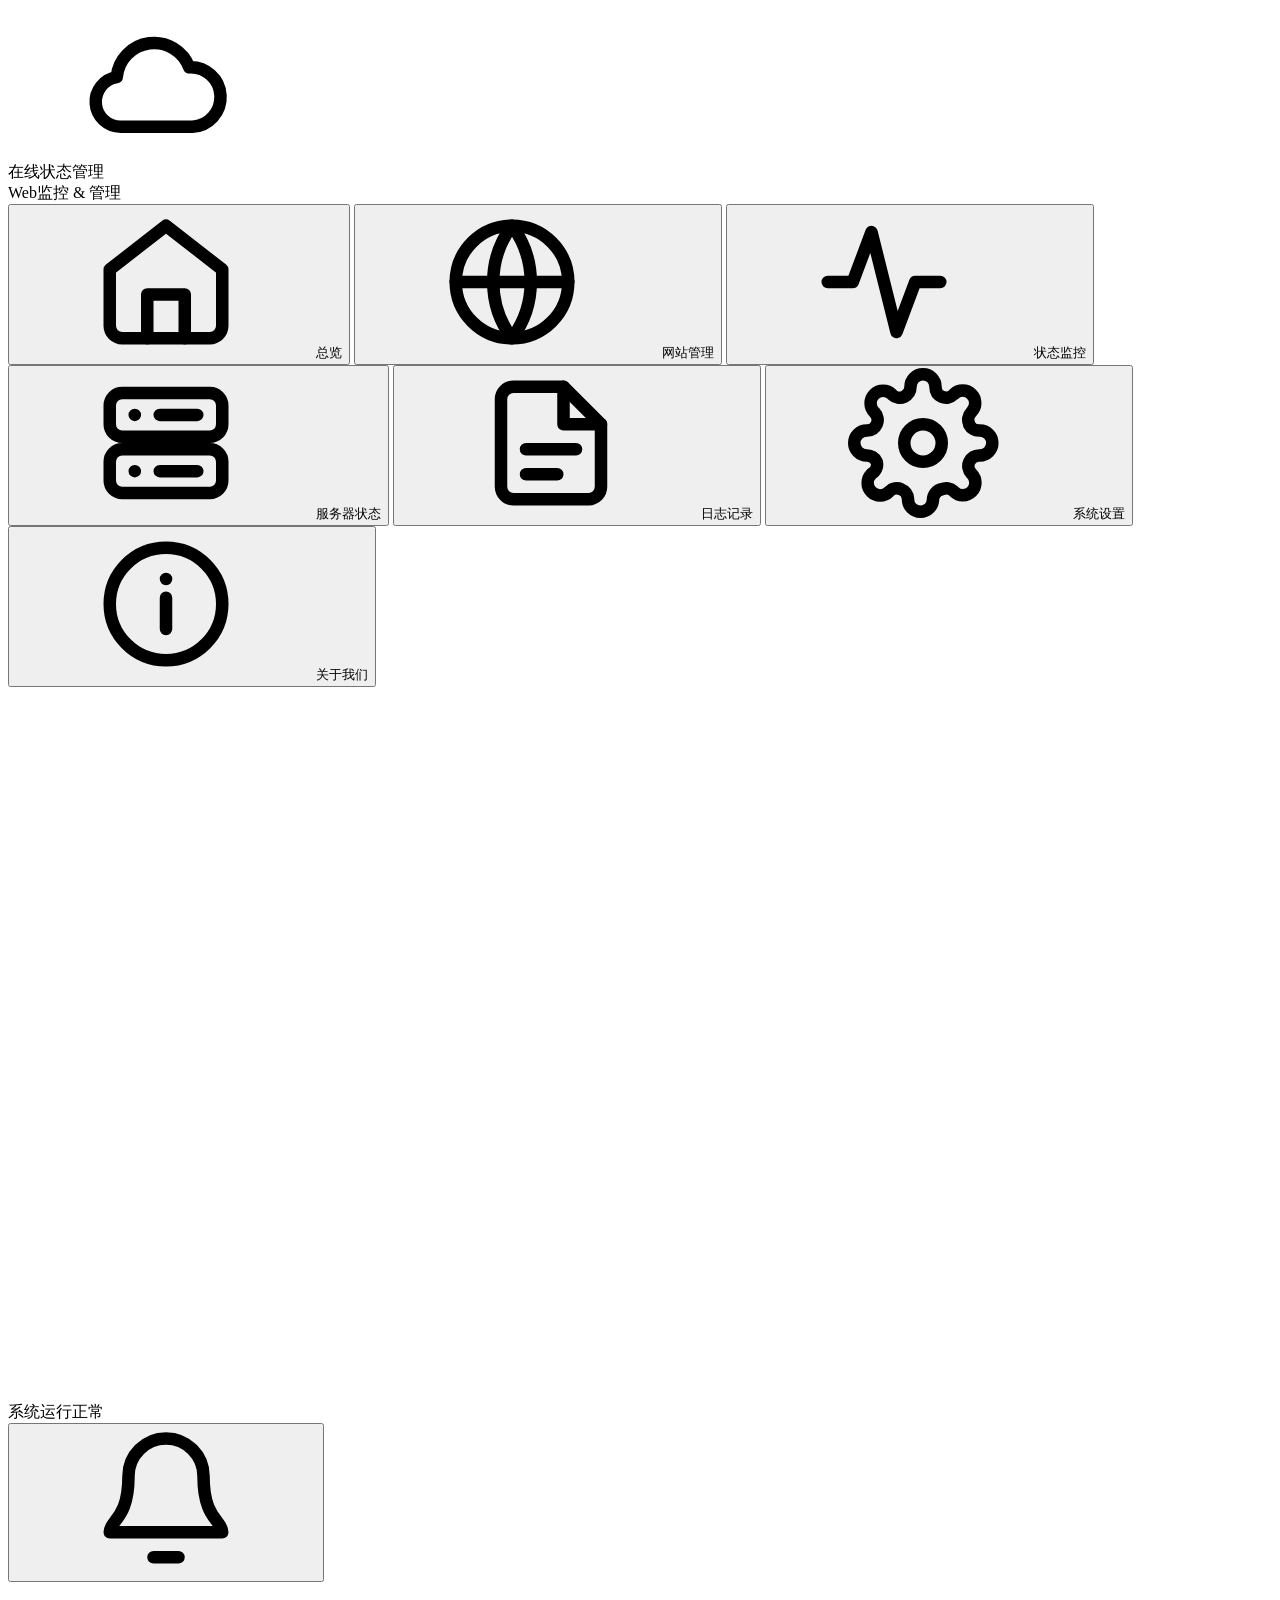
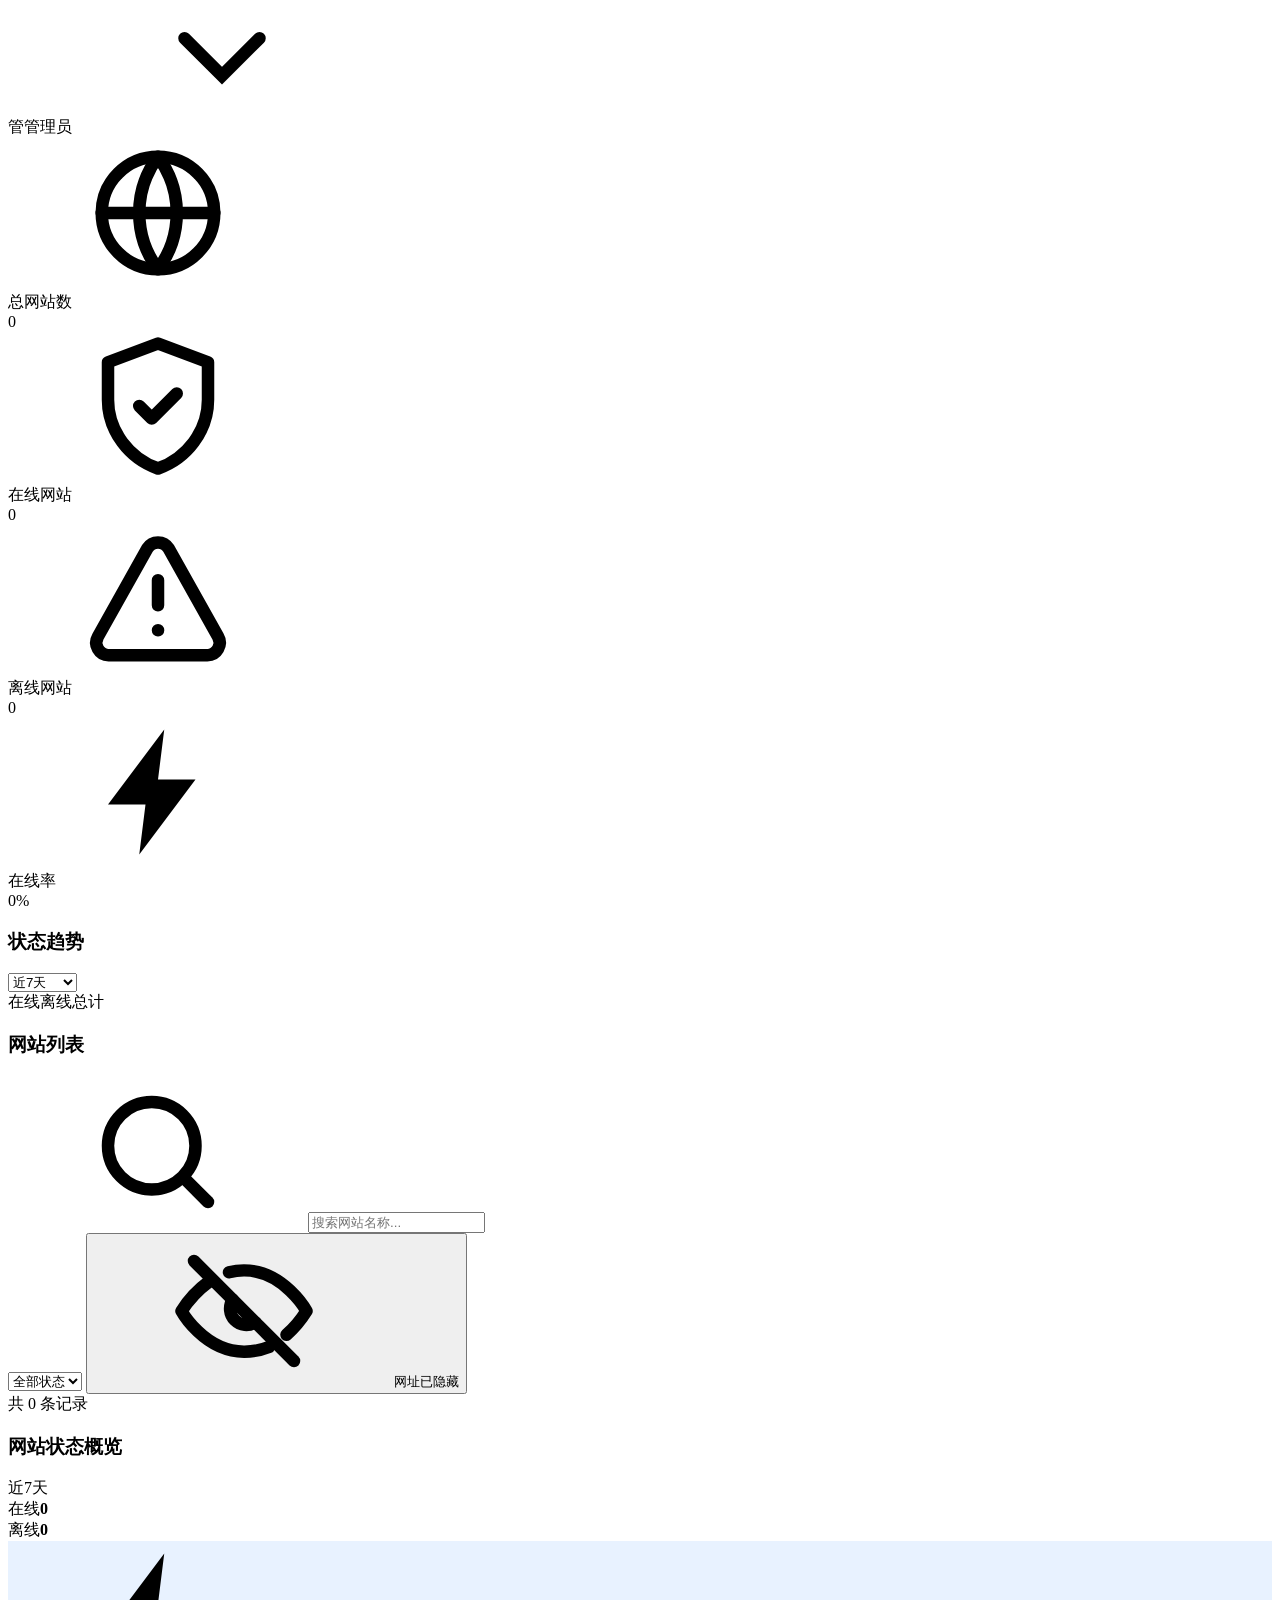
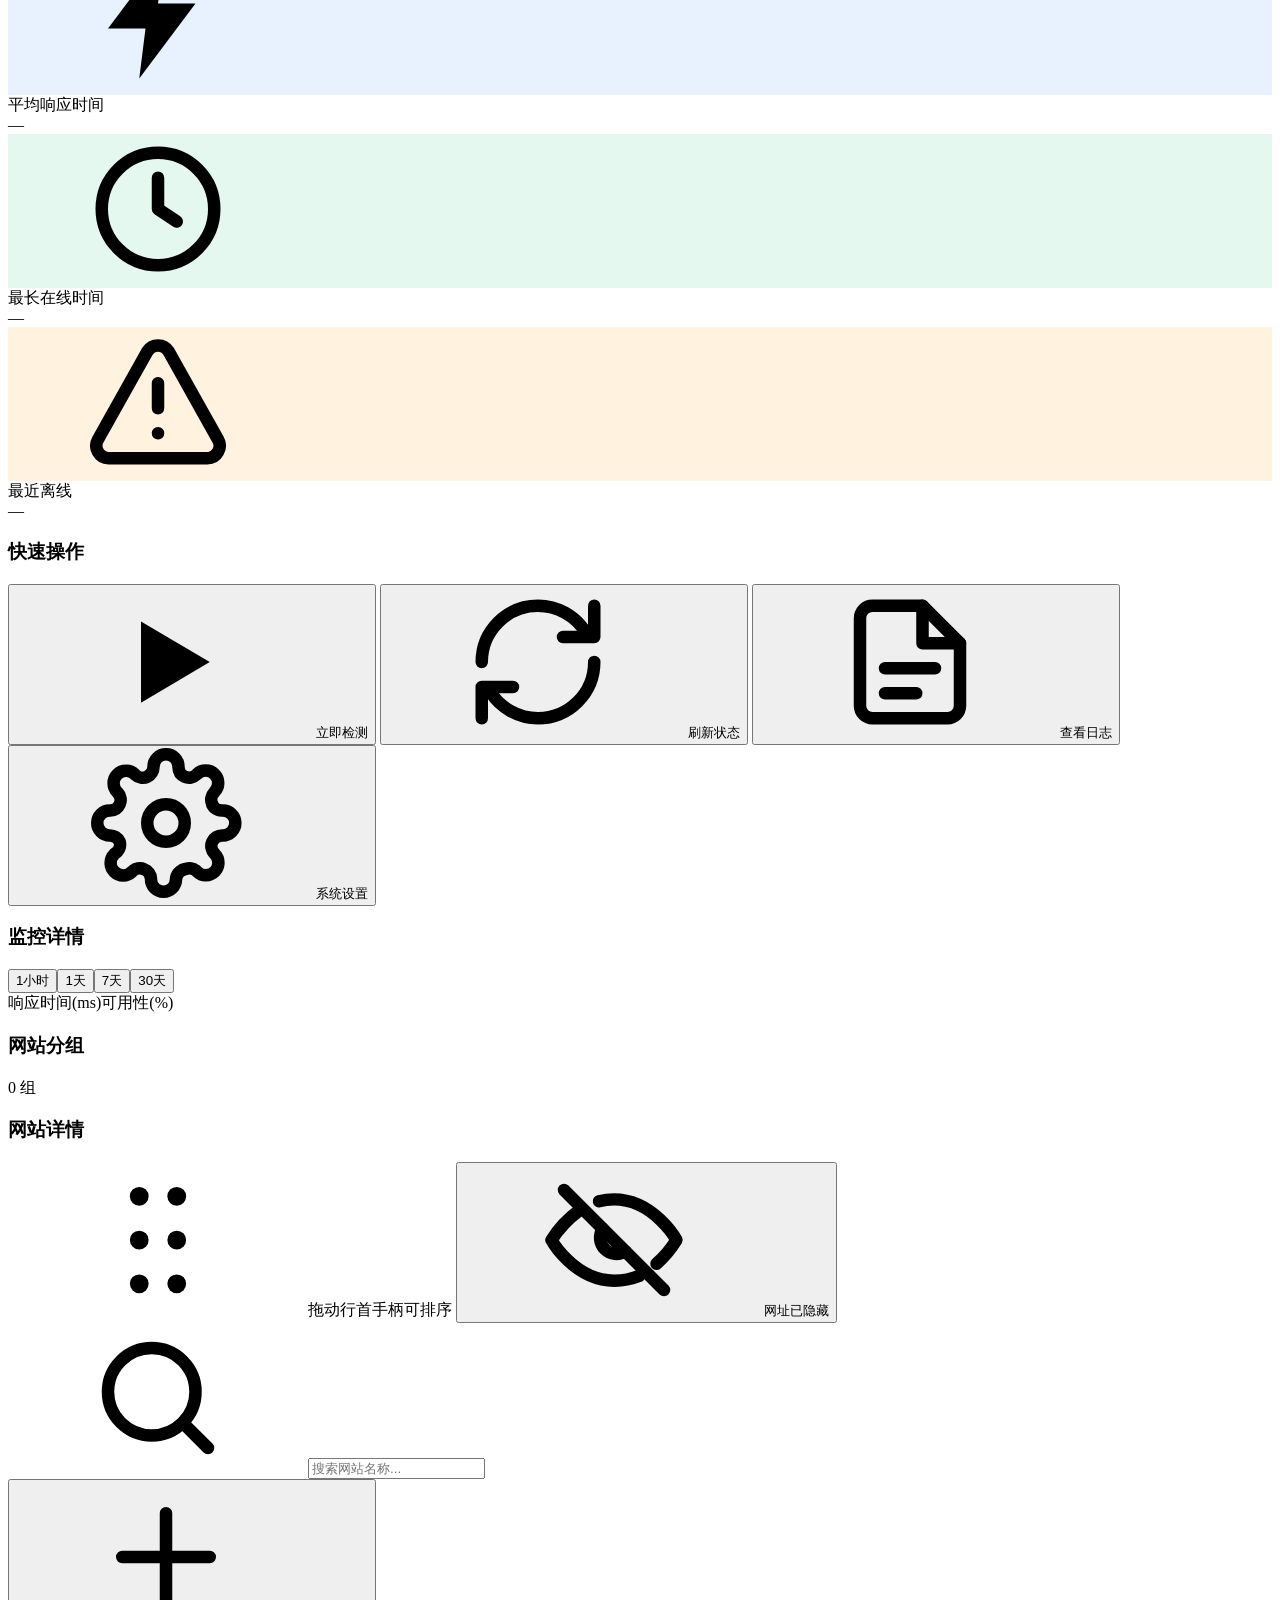
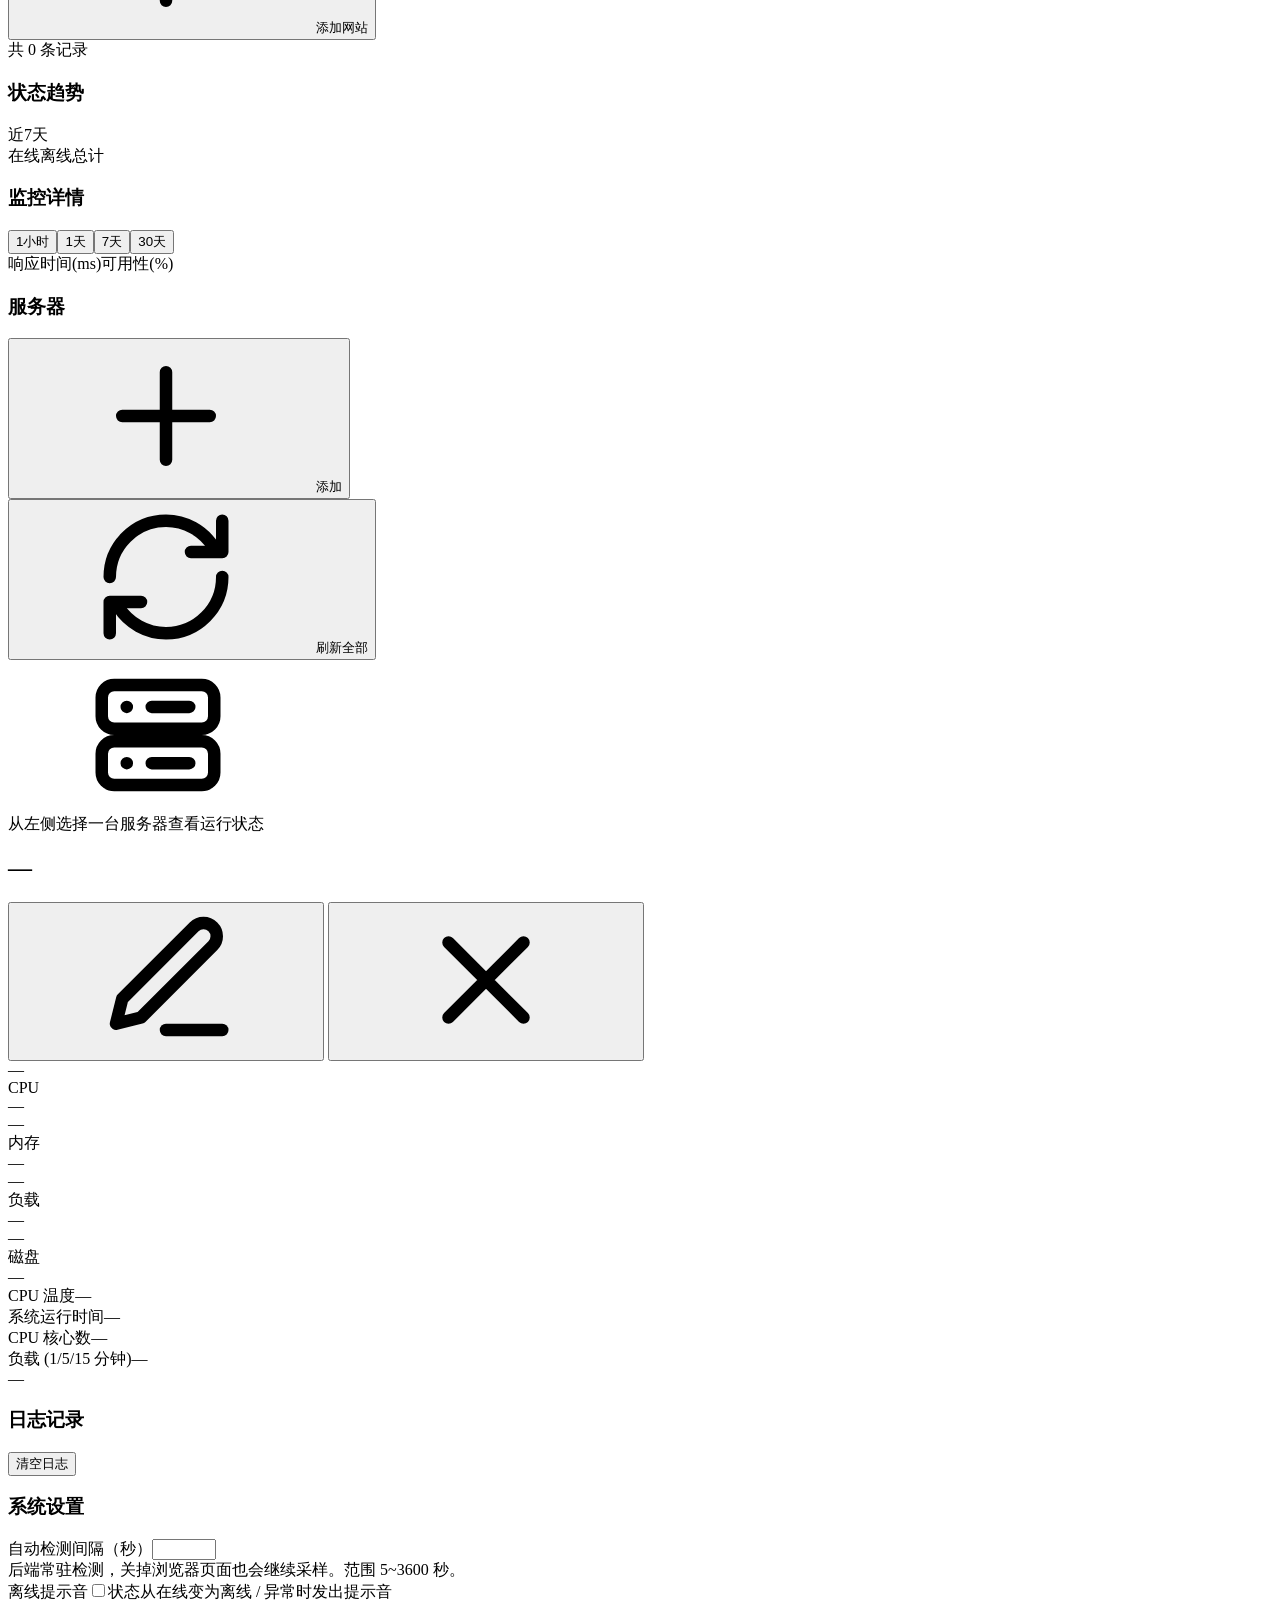
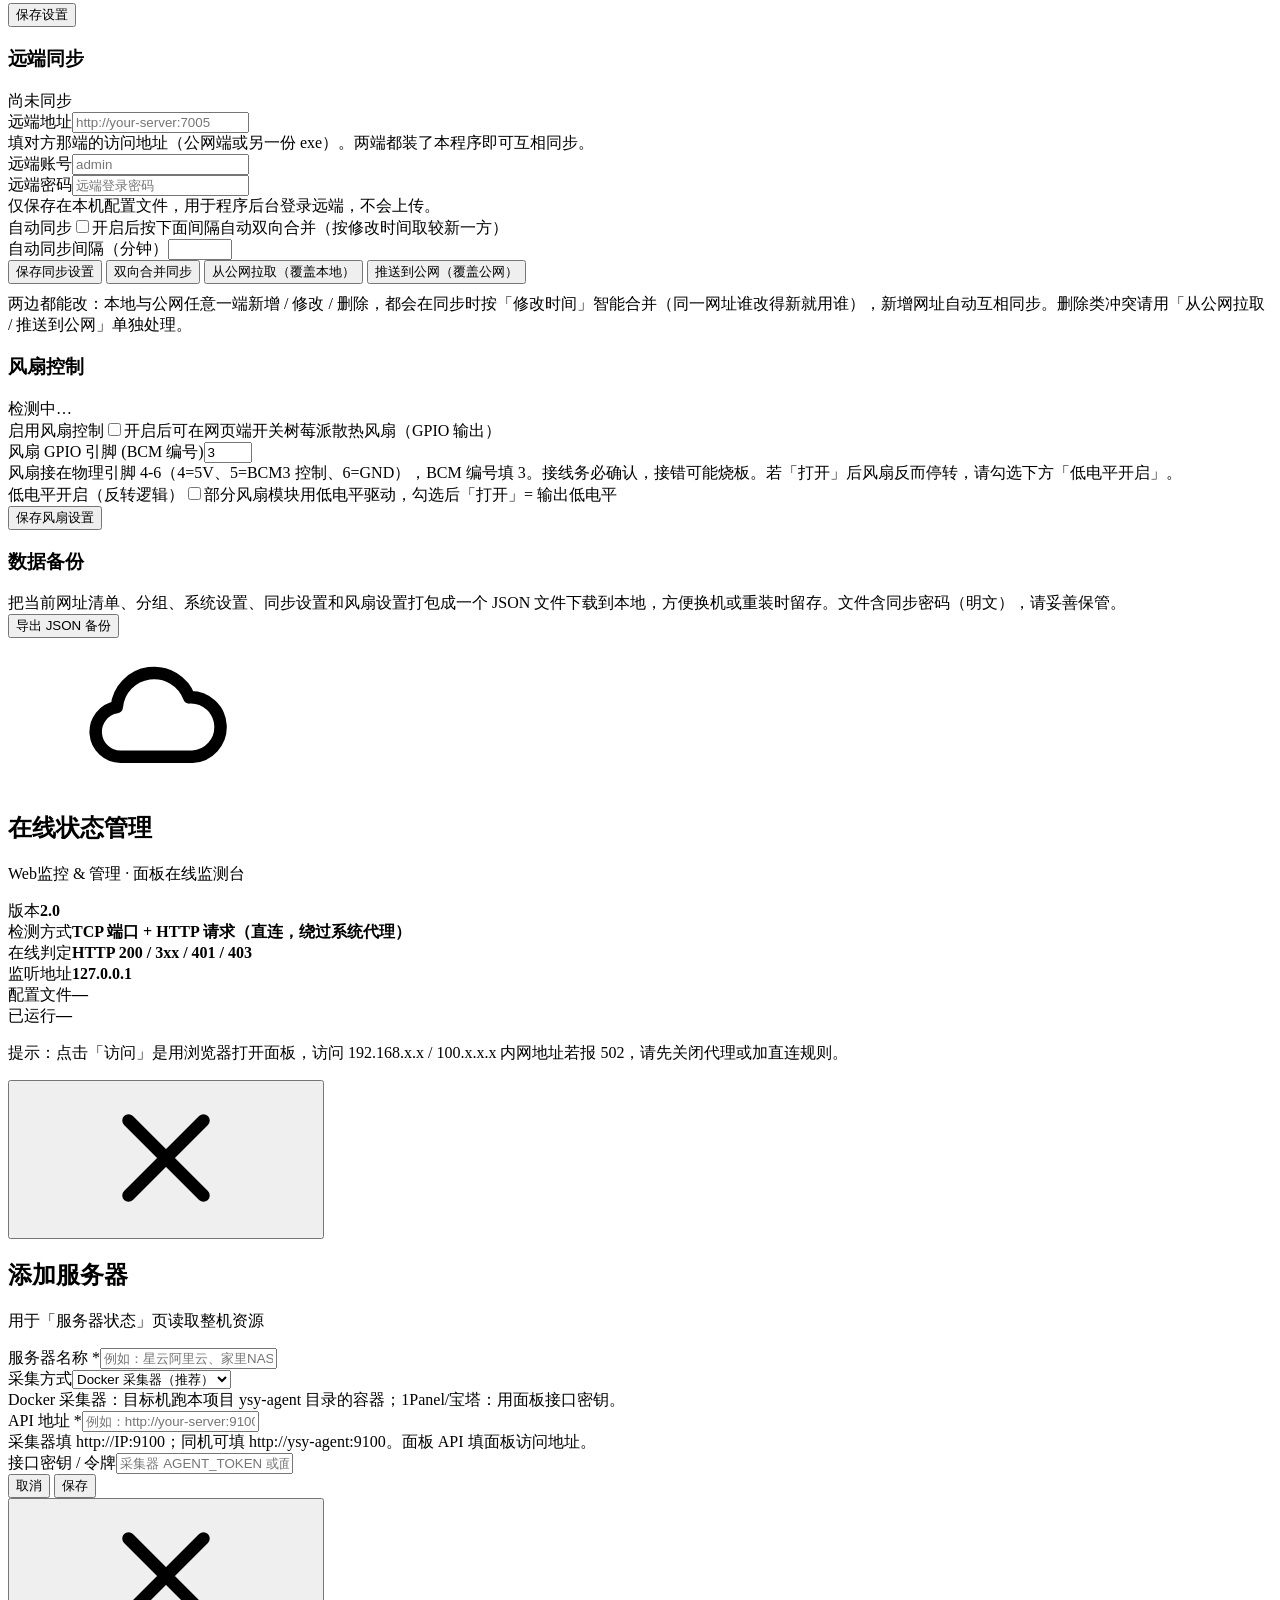
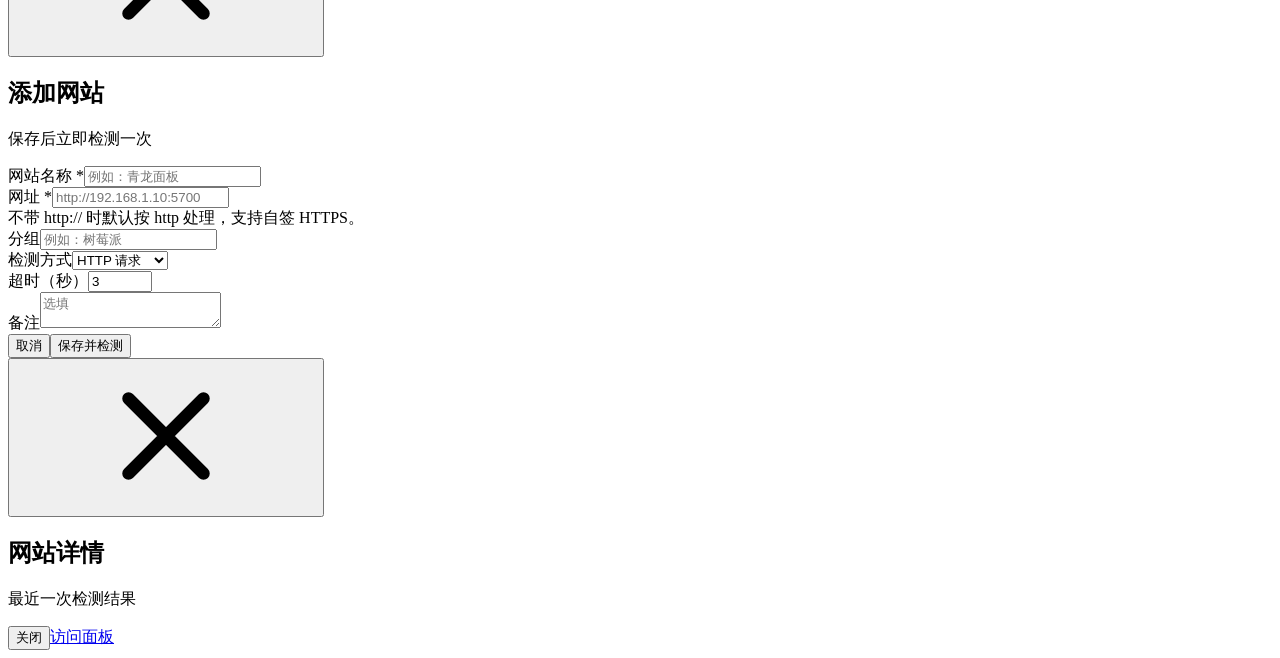
==== web/index.html @ 8b2bd441 "Initial release: Panel Monitor v2.0" ====
<!DOCTYPE html>
<html lang="zh-CN">
<head>
<meta charset="UTF-8">
<meta name="viewport" content="width=device-width, initial-scale=1.0">
<title>在线状态管理 · Web监控 &amp; 管理</title>
<link rel="stylesheet" href="/style.css">
</head>
<body>

<svg style="display:none" xmlns="http://www.w3.org/2000/svg">
  <symbol id="i-cloud" viewBox="0 0 24 24" fill="none" stroke="currentColor" stroke-width="2" stroke-linecap="round" stroke-linejoin="round"><path d="M17.5 19H6a4 4 0 0 1-.6-7.95A6 6 0 0 1 17 9.5a4.5 4.5 0 0 1 .5 9.5Z"/></symbol>
  <symbol id="i-home" viewBox="0 0 24 24" fill="none" stroke="currentColor" stroke-width="2" stroke-linecap="round" stroke-linejoin="round"><path d="m3 10 9-7 9 7v9a2 2 0 0 1-2 2H5a2 2 0 0 1-2-2Z"/><path d="M9 21v-7h6v7"/></symbol>
  <symbol id="i-globe" viewBox="0 0 24 24" fill="none" stroke="currentColor" stroke-width="2" stroke-linecap="round" stroke-linejoin="round"><circle cx="12" cy="12" r="9"/><path d="M3 12h18M12 3a15 15 0 0 1 0 18M12 3a15 15 0 0 0 0 18"/></symbol>
  <symbol id="i-activity" viewBox="0 0 24 24" fill="none" stroke="currentColor" stroke-width="2" stroke-linecap="round" stroke-linejoin="round"><path d="M3 12h4l3-8 4 16 3-8h4"/></symbol>
  <symbol id="i-file" viewBox="0 0 24 24" fill="none" stroke="currentColor" stroke-width="2" stroke-linecap="round" stroke-linejoin="round"><path d="M14 3H6a2 2 0 0 0-2 2v14a2 2 0 0 0 2 2h12a2 2 0 0 0 2-2V9Z"/><path d="M14 3v6h6M8 13h8M8 17h5"/></symbol>
  <symbol id="i-settings" viewBox="0 0 24 24" fill="none" stroke="currentColor" stroke-width="2" stroke-linecap="round" stroke-linejoin="round"><circle cx="12" cy="12" r="3"/><path d="M19.4 15a1.7 1.7 0 0 0 .34 1.88l.06.06a2 2 0 1 1-2.83 2.83l-.06-.06A1.7 1.7 0 0 0 15 19.4a1.7 1.7 0 0 0-1 .6 1.7 1.7 0 0 0-.4 1.1V21a2 2 0 1 1-4 0v-.09A1.7 1.7 0 0 0 8.5 19.4a1.7 1.7 0 0 0-1.88.34l-.06.06a2 2 0 1 1-2.83-2.83l.06-.06A1.7 1.7 0 0 0 4.6 15a1.7 1.7 0 0 0-1.6-1H3a2 2 0 1 1 0-4h.09A1.7 1.7 0 0 0 4.6 9a1.7 1.7 0 0 0-.34-1.88l-.06-.06a2 2 0 1 1 2.83-2.83l.06.06A1.7 1.7 0 0 0 9 4.6a1.7 1.7 0 0 0 1-1.6V3a2 2 0 1 1 4 0v.09A1.7 1.7 0 0 0 15 4.6a1.7 1.7 0 0 0 1.88-.34l.06-.06a2 2 0 1 1 2.83 2.83l-.06.06A1.7 1.7 0 0 0 19.4 9v.09A1.7 1.7 0 0 0 21 10h.09a2 2 0 1 1 0 4H21a1.7 1.7 0 0 0-1.6 1Z"/></symbol>
  <symbol id="i-info" viewBox="0 0 24 24" fill="none" stroke="currentColor" stroke-width="2" stroke-linecap="round" stroke-linejoin="round"><circle cx="12" cy="12" r="9"/><path d="M12 11v5M12 8h.01"/></symbol>
  <symbol id="i-bell" viewBox="0 0 24 24" fill="none" stroke="currentColor" stroke-width="2" stroke-linecap="round" stroke-linejoin="round"><path d="M18 8a6 6 0 0 0-12 0c0 7-3 7-3 9h18c0-2-3-2-3-9M10 21h4"/></symbol>
  <symbol id="i-search" viewBox="0 0 24 24" fill="none" stroke="currentColor" stroke-width="2" stroke-linecap="round"><circle cx="11" cy="11" r="7"/><path d="m20 20-3.5-3.5"/></symbol>
  <symbol id="i-plus" viewBox="0 0 24 24" fill="none" stroke="currentColor" stroke-width="2" stroke-linecap="round"><path d="M12 5v14M5 12h14"/></symbol>
  <symbol id="i-refresh" viewBox="0 0 24 24" fill="none" stroke="currentColor" stroke-width="2" stroke-linecap="round" stroke-linejoin="round"><path d="M21 12a9 9 0 0 1-9 9 9 9 0 0 1-7.6-4.2"/><path d="M3 12a9 9 0 0 1 9-9 9 9 0 0 1 7.6 4.2"/><path d="M21 3v5h-5M3 21v-5h5"/></symbol>
  <symbol id="i-play" viewBox="0 0 24 24" fill="currentColor"><path d="M8 5.5v13l11-6.5Z"/></symbol>
  <symbol id="i-bolt" viewBox="0 0 24 24" fill="currentColor"><path d="M13 2 4 14h6l-1 8 9-12h-6Z"/></symbol>
  <symbol id="i-clock" viewBox="0 0 24 24" fill="none" stroke="currentColor" stroke-width="2" stroke-linecap="round" stroke-linejoin="round"><circle cx="12" cy="12" r="9"/><path d="M12 7v5l3 2"/></symbol>
  <symbol id="i-alert" viewBox="0 0 24 24" fill="none" stroke="currentColor" stroke-width="2" stroke-linecap="round" stroke-linejoin="round"><path d="M10.3 3.9 2.4 18a2 2 0 0 0 1.7 3h15.8a2 2 0 0 0 1.7-3L13.7 3.9a2 2 0 0 0-3.4 0Z"/><path d="M12 9v4M12 17h.01"/></symbol>
  <symbol id="i-shield" viewBox="0 0 24 24" fill="none" stroke="currentColor" stroke-width="2" stroke-linecap="round" stroke-linejoin="round"><path d="M12 2 4 5v6c0 5 3.4 9.4 8 11 4.6-1.6 8-6 8-11V5Z"/><path d="m9 12 2 2 4-4"/></symbol>
  <symbol id="i-chart" viewBox="0 0 24 24" fill="none" stroke="currentColor" stroke-width="2" stroke-linecap="round" stroke-linejoin="round"><path d="M4 20V10M10 20V4M16 20v-7M22 20H2"/></symbol>
  <symbol id="i-list" viewBox="0 0 24 24" fill="none" stroke="currentColor" stroke-width="2" stroke-linecap="round"><path d="M8 6h13M8 12h13M8 18h13M3 6h.01M3 12h.01M3 18h.01"/></symbol>
  <symbol id="i-external" viewBox="0 0 24 24" fill="none" stroke="currentColor" stroke-width="2" stroke-linecap="round" stroke-linejoin="round"><path d="M14 4h6v6M20 4l-9 9"/><path d="M19 14v5a1 1 0 0 1-1 1H5a1 1 0 0 1-1-1V6a1 1 0 0 1 1-1h5"/></symbol>
  <symbol id="i-edit" viewBox="0 0 24 24" fill="none" stroke="currentColor" stroke-width="2" stroke-linecap="round" stroke-linejoin="round"><path d="M12 20h9"/><path d="M16.5 3.5a2.1 2.1 0 0 1 3 3L8 18l-4 1 1-4Z"/></symbol>
  <symbol id="i-trash" viewBox="0 0 24 24" fill="none" stroke="currentColor" stroke-width="2" stroke-linecap="round" stroke-linejoin="round"><path d="M3 6h18M8 6V4h8v2M19 6l-1 14H6L5 6"/><path d="M10 11v5M14 11v5"/></symbol>
  <symbol id="i-dots" viewBox="0 0 24 24" fill="currentColor"><circle cx="5" cy="12" r="1.6"/><circle cx="12" cy="12" r="1.6"/><circle cx="19" cy="12" r="1.6"/></symbol>
  <symbol id="i-chev" viewBox="0 0 24 24" fill="none" stroke="currentColor" stroke-width="2" stroke-linecap="round"><path d="m6 9 6 6 6-6"/></symbol>
  <symbol id="i-grip" viewBox="0 0 24 24" fill="currentColor"><circle cx="9" cy="5" r="1.5"/><circle cx="15" cy="5" r="1.5"/><circle cx="9" cy="12" r="1.5"/><circle cx="15" cy="12" r="1.5"/><circle cx="9" cy="19" r="1.5"/><circle cx="15" cy="19" r="1.5"/></symbol>
  <symbol id="i-eye" viewBox="0 0 24 24" fill="none" stroke="currentColor" stroke-width="2" stroke-linecap="round" stroke-linejoin="round"><path d="M2 12s3.6-6.5 10-6.5S22 12 22 12s-3.6 6.5-10 6.5S2 12 2 12Z"/><circle cx="12" cy="12" r="2.6"/></symbol>
  <symbol id="i-eye-off" viewBox="0 0 24 24" fill="none" stroke="currentColor" stroke-width="2" stroke-linecap="round" stroke-linejoin="round"><path d="M4 4l16 16"/><path d="M9.6 5.8A10.7 10.7 0 0 1 12 5.5c6.4 0 10 6.5 10 6.5a17 17 0 0 1-3.2 3.8M6.4 7.3A17.4 17.4 0 0 0 2 12s3.6 6.5 10 6.5a10.6 10.6 0 0 0 4-.75"/><path d="M10.2 10.2a2.6 2.6 0 0 0 3.6 3.6"/></symbol>
  <symbol id="i-x" viewBox="0 0 24 24" fill="none" stroke="currentColor" stroke-width="2" stroke-linecap="round"><path d="M18 6 6 18M6 6l12 12"/></symbol>
  <symbol id="i-folder" viewBox="0 0 24 24" fill="none" stroke="currentColor" stroke-width="2" stroke-linecap="round" stroke-linejoin="round"><path d="M3 7a2 2 0 0 1 2-2h4l2 2h8a2 2 0 0 1 2 2v9a2 2 0 0 1-2 2H5a2 2 0 0 1-2-2Z"/></symbol>
  <symbol id="i-fan" viewBox="0 0 24 24" fill="none" stroke="currentColor" stroke-width="2" stroke-linecap="round" stroke-linejoin="round"><circle cx="12" cy="12" r="2"/><path d="M12 10c0-4 3-6 6-7-2 3-3 5-6 6Z"/><path d="M14 12c4 0 6 3 7 6-3-2-5-3-6-6Z"/><path d="M12 14c0 4-3 6-6 7 2-3 3-5 6-6Z"/><path d="M10 12c-4 0-6-3-7-6 3 2 5 3 6 6Z"/></symbol>
  <symbol id="i-server" viewBox="0 0 24 24" fill="none" stroke="currentColor" stroke-width="2" stroke-linecap="round" stroke-linejoin="round"><rect x="3" y="4" width="18" height="7" rx="2"/><rect x="3" y="13" width="18" height="7" rx="2"/><path d="M7 7.5h.01M7 16.5h.01M11 7.5h6M11 16.5h6"/></symbol>
</svg>

<div class="shell">
  <!-- ================= 侧边栏 ================= -->
  <aside class="sidebar">
    <div class="sb-brand">
      <div class="sb-logo"><svg><use href="#i-cloud"/></svg></div>
      <div class="sb-name">在线状态管理</div>
      <div class="sb-sub">Web监控 &amp; 管理</div>
    </div>
    <nav class="sb-nav" id="nav">
      <button class="nav-item active" data-view="overview"><svg><use href="#i-home"/></svg><span>总览</span></button>
      <button class="nav-item" data-view="sites"><svg><use href="#i-globe"/></svg><span>网站管理</span></button>
      <button class="nav-item" data-view="monitor"><svg><use href="#i-activity"/></svg><span>状态监控</span></button>
      <button class="nav-item" data-view="system"><svg><use href="#i-server"/></svg><span>服务器状态</span></button>
      <button class="nav-item" data-view="logs"><svg><use href="#i-file"/></svg><span>日志记录</span></button>
      <button class="nav-item" data-view="settings"><svg><use href="#i-settings"/></svg><span>系统设置</span></button>
      <button class="nav-item" data-view="about"><svg><use href="#i-info"/></svg><span>关于我们</span></button>
    </nav>
    <div class="sb-wave">
      <svg viewBox="0 0 160 90" preserveAspectRatio="none"><path d="M0 55c28-18 48 12 78 2s48-30 82-14v47H0Z" fill="rgba(255,255,255,.07)"/><path d="M0 68c30-16 52 8 80 0s50-22 80-8v30H0Z" fill="rgba(255,255,255,.09)"/></svg>
    </div>
  </aside>

  <!-- ================= 主区域 ================= -->
  <div class="main">
    <header class="topbar">
      <div class="sys-status"><i></i><span id="sys-text">系统运行正常</span></div>
      <div class="top-right">
        <button class="bell" id="btn-bell" title="查看告警日志"><svg><use href="#i-bell"/></svg><span class="bell-badge" id="bell-badge" style="display:none">0</span></button>
        <div class="admin"><span class="avatar">管</span><span>管理员</span><svg class="chev"><use href="#i-chev"/></svg></div>
        <button class="logout-btn" id="btn-logout" style="display:none">退出</button>
      </div>
    </header>

    <div class="content">

      <!-- ---------- 总览 ---------- -->
      <section class="view" id="view-overview">
        <div class="dash">
          <div class="col-left">
            <div class="stat-cards">
              <div class="stat-card sc-blue"><div class="sc-icon"><svg><use href="#i-globe"/></svg></div><div class="sc-label">总网站数</div><div class="sc-value" id="s-total">0</div></div>
              <div class="stat-card sc-green"><div class="sc-icon"><svg><use href="#i-shield"/></svg></div><div class="sc-label">在线网站</div><div class="sc-value" id="s-online">0</div></div>
              <div class="stat-card sc-orange"><div class="sc-icon"><svg><use href="#i-alert"/></svg></div><div class="sc-label">离线网站</div><div class="sc-value" id="s-offline">0</div></div>
              <div class="stat-card sc-purple"><div class="sc-icon"><svg><use href="#i-bolt"/></svg></div><div class="sc-label">在线率</div><div class="sc-value" id="s-rate">0%</div></div>
            </div>

            <div class="card trend-card">
              <div class="card-head">
                <h3><span class="head-bar"></span>状态趋势</h3>
                <select id="trend-range" class="mini-select">
                  <option value="7d">近7天</option><option value="30d">近30天</option>
                  <option value="1d">近1天</option><option value="1h">近1小时</option>
                </select>
              </div>
              <div class="legend"><span><i style="background:var(--green)"></i>在线</span><span><i style="background:var(--red)"></i>离线</span><span><i style="background:var(--blue)"></i>总计</span></div>
              <div class="chart-host" id="chart-trend"></div>
              <div class="chart-note" id="trend-note"></div>
            </div>

            <div class="card list-card">
              <div class="card-head">
                <h3><span class="head-bar blue"></span>网站列表</h3>
                <div class="list-tools">
                  <div class="search"><svg><use href="#i-search"/></svg><input id="search" placeholder="搜索网站名称..." autocomplete="off"></div>
                  <select id="filter-state" class="mini-select"><option value="all">全部状态</option><option value="online">在线</option><option value="offline">离线</option><option value="warn">异常</option></select>
                  <button class="eye-btn" data-eye="1" title="切换网址显示"><svg><use href="#i-eye-off"/></svg><span>网址已隐藏</span></button>
                </div>
              </div>
              <div id="table-overview"></div>
              <div class="table-foot"><span id="count-overview">共 0 条记录</span><div class="pager" id="pager-overview"></div></div>
            </div>
          </div>

          <div class="col-right">
            <div class="card overview-card">
              <div class="card-head"><h3><span class="head-bar"></span>网站状态概览</h3><span class="head-hint">近7天</span></div>
              <div class="donut-row">
                <div class="donut" id="donut"></div>
                <div class="donut-legend">
                  <div><i style="background:var(--green)"></i><span>在线</span><b id="d-online">0</b></div>
                  <div><i style="background:#d8e2f0"></i><span>离线</span><b id="d-offline">0</b></div>
                </div>
              </div>
            </div>

            <div class="kpi-row">
              <div class="kpi"><div class="kpi-icon" style="color:var(--blue);background:#e8f2ff"><svg><use href="#i-bolt"/></svg></div><div class="kpi-label">平均响应时间</div><div class="kpi-value" id="k-avg">—</div></div>
              <div class="kpi"><div class="kpi-icon" style="color:var(--green);background:#e5f8ef"><svg><use href="#i-clock"/></svg></div><div class="kpi-label">最长在线时间</div><div class="kpi-value" id="k-long">—</div></div>
              <div class="kpi"><div class="kpi-icon" style="color:var(--orange);background:#fff3df"><svg><use href="#i-alert"/></svg></div><div class="kpi-label">最近离线</div><div class="kpi-value" id="k-last">—</div></div>
            </div>

            <div class="card quick-card">
              <div class="card-head"><h3><span class="head-bar"></span>快速操作</h3></div>
              <div class="quick-btns">
                <button class="qb qb-blue" id="q-check"><svg><use href="#i-play"/></svg>立即检测</button>
                <button class="qb qb-green" id="q-refresh"><svg><use href="#i-refresh"/></svg>刷新状态</button>
                <button class="qb qb-purple" id="q-logs"><svg><use href="#i-file"/></svg>查看日志</button>
                <button class="qb qb-orange" id="q-settings"><svg><use href="#i-settings"/></svg>系统设置</button>
              </div>
            </div>

            <div class="card quick-card" id="fan-quick" style="display:none">
              <div class="card-head"><h3><span class="head-bar"></span>风扇控制</h3><span class="head-hint"><b id="fan-quick-temp" style="font-weight:700">—</b> ℃</span></div>
              <div class="fan-quick-body">
                <div class="fan-state-big"><span class="fan-dot" id="fan-quick-dot"></span><span id="fan-quick-state">—</span></div>
                <div class="fan-quick-actions">
                  <button class="qb qb-green" id="fan-quick-on"><svg><use href="#i-fan"/></svg>打开</button>
                  <button class="qb qb-orange" id="fan-quick-off"><svg><use href="#i-fan"/></svg>关闭</button>
                </div>
              </div>
            </div>

            <div class="card detail-card">
              <div class="card-head">
                <h3><span class="head-bar blue"></span>监控详情</h3>
                <div class="range-tabs" id="detail-range">
                  <button data-r="1h">1小时</button><button data-r="1d" class="on">1天</button><button data-r="7d">7天</button><button data-r="30d">30天</button>
                </div>
              </div>
              <div class="legend center"><span><i style="background:var(--blue)"></i>响应时间(ms)</span><span><i style="background:var(--green)"></i>可用性(%)</span></div>
              <div class="chart-host" id="chart-detail"></div>
              <div class="chart-note" id="detail-note"></div>
            </div>
          </div>
        </div>
      </section>

      <!-- ---------- 网站管理：左侧分组卡片 / 右侧该组详情 ---------- -->
      <section class="view hidden" id="view-sites">
        <div class="sites-layout">
          <div class="group-pane">
            <div class="group-pane-head">
              <h3><span class="head-bar"></span>网站分组</h3>
              <span class="head-hint" id="group-total">0 组</span>
            </div>
            <div id="group-cards"></div>
          </div>

          <div class="card page-card sites-detail">
            <div class="card-head">
              <h3><span class="head-bar blue"></span><span id="sites-title">网站详情</span></h3>
              <div class="list-tools">
                <span class="drag-tip"><svg><use href="#i-grip"/></svg>拖动行首手柄可排序</span>
                <button class="eye-btn" data-eye="1" title="切换网址显示"><svg><use href="#i-eye-off"/></svg><span>网址已隐藏</span></button>
                <div class="search"><svg><use href="#i-search"/></svg><input id="search2" placeholder="搜索网站名称..." autocomplete="off"></div>
                <button class="btn-add" id="btn-add-site"><svg><use href="#i-plus"/></svg>添加网站</button>
              </div>
            </div>
            <div id="table-sites"></div>
            <div class="table-foot"><span id="count-sites">共 0 条记录</span><div class="pager" id="pager-sites"></div></div>
          </div>
        </div>
      </section>

      <!-- ---------- 状态监控 ---------- -->
      <section class="view hidden" id="view-monitor">
        <div class="card page-card">
          <div class="card-head"><h3><span class="head-bar"></span>状态趋势</h3><span class="head-hint" id="monitor-range-label">近7天</span></div>
          <div class="legend"><span><i style="background:var(--green)"></i>在线</span><span><i style="background:var(--red)"></i>离线</span><span><i style="background:var(--blue)"></i>总计</span></div>
          <div class="chart-host tall" id="chart-trend-big"></div>
          <div class="chart-note" id="monitor-trend-note"></div>
        </div>
        <div class="card page-card" style="margin-top:16px">
          <div class="card-head">
            <h3><span class="head-bar blue"></span>监控详情</h3>
            <div class="range-tabs" id="detail-range-2"><button data-r="1h">1小时</button><button data-r="1d" class="on">1天</button><button data-r="7d">7天</button><button data-r="30d">30天</button></div>
          </div>
          <div class="legend center"><span><i style="background:var(--blue)"></i>响应时间(ms)</span><span><i style="background:var(--green)"></i>可用性(%)</span></div>
          <div class="chart-host tall" id="chart-detail-big"></div>
          <div class="chart-note" id="monitor-detail-note"></div>
        </div>
      </section>

      <!-- ---------- 服务器状态 ---------- -->
      <section class="view hidden" id="view-system">
        <div class="sys-layout">
          <!-- 左：服务器小卡列表 -->
          <aside class="sys-side">
            <div class="sys-side-head">
              <h3><span class="head-bar blue"></span>服务器 <span class="sys-count" id="sys-count"></span></h3>
              <button class="btn-add" id="btn-srv-add"><svg><use href="#i-plus"/></svg>添加</button>
            </div>
            <div class="sys-side-list" id="sys-side-list"></div>
            <div class="sys-side-foot"><button class="sys-refresh wide" id="sys-refresh"><svg><use href="#i-refresh"/></svg>刷新全部</button></div>
          </aside>
          <!-- 右：运行详情 -->
          <div class="sys-detail-panel" id="sys-detail-panel">
            <div class="sys-empty" id="sys-empty"><div class="sys-empty-icon"><svg><use href="#i-server"/></svg></div>从左侧选择一台服务器查看运行状态</div>
            <div class="sys-detail-wrap hidden" id="sys-detail-wrap">
              <div class="sys-detail-head">
                <div class="sd-title"><span class="scard-dot" id="sd-dot"></span><h2 id="sd-name">—</h2><span class="sd-type" id="sd-type"></span></div>
                <div class="sd-acts">
                  <button class="scard-acts-btn" id="sd-edit" title="编辑"><svg><use href="#i-edit"/></svg></button>
                  <button class="scard-acts-btn danger" id="sd-del" title="删除"><svg><use href="#i-x"/></svg></button>
                </div>
              </div>
              <div class="sys-rings">
                <div class="sys-ring-item">
                  <div class="sys-ring" id="sys-ring-cpu"><div class="sys-ring-inner"><div class="sys-ring-val" id="sys-cpu-val">—</div><div class="sys-ring-label">CPU</div></div></div>
                  <div class="sys-ring-sub" id="sys-cpu-sub">—</div>
                </div>
                <div class="sys-ring-item">
                  <div class="sys-ring" id="sys-ring-mem"><div class="sys-ring-inner"><div class="sys-ring-val" id="sys-mem-val">—</div><div class="sys-ring-label">内存</div></div></div>
                  <div class="sys-ring-sub" id="sys-mem-sub">—</div>
                </div>
                <div class="sys-ring-item">
                  <div class="sys-ring" id="sys-ring-load"><div class="sys-ring-inner"><div class="sys-ring-val" id="sys-load-val">—</div><div class="sys-ring-label">负载</div></div></div>
                  <div class="sys-ring-sub" id="sys-load-sub">—</div>
                </div>
                <div class="sys-ring-item">
                  <div class="sys-ring" id="sys-ring-disk"><div class="sys-ring-inner"><div class="sys-ring-val" id="sys-disk-val">—</div><div class="sys-ring-label">磁盘</div></div></div>
                  <div class="sys-ring-sub" id="sys-disk-sub">—</div>
                </div>
              </div>
              <div class="sys-detail">
                <div class="sys-detail-item"><span class="sys-detail-k">CPU 温度</span><span class="sys-detail-v" id="sys-temp">—</span></div>
                <div class="sys-detail-item"><span class="sys-detail-k">系统运行时间</span><span class="sys-detail-v" id="sys-uptime">—</span></div>
                <div class="sys-detail-item"><span class="sys-detail-k">CPU 核心数</span><span class="sys-detail-v" id="sys-cores">—</span></div>
                <div class="sys-detail-item"><span class="sys-detail-k">负载 (1/5/15 分钟)</span><span class="sys-detail-v" id="sys-load-full">—</span></div>
              </div>
              <div class="sys-foot" id="sys-updated">—</div>
            </div>
          </div>
        </div>
      </section>

      <!-- ---------- 日志记录 ---------- -->
      <section class="view hidden" id="view-logs">
        <div class="card page-card">
          <div class="card-head">
            <h3><span class="head-bar"></span>日志记录</h3>
            <button class="btn-add ghost" id="btn-clear-logs">清空日志</button>
          </div>
          <div id="log-host"></div>
        </div>
      </section>

      <!-- ---------- 系统设置 ---------- -->
      <section class="view hidden" id="view-settings">
        <div class="card page-card settings-card">
          <div class="card-head"><h3><span class="head-bar blue"></span>系统设置</h3></div>
          <div class="settings-grid">
            <div class="field"><label>自动检测间隔（秒）</label><input id="set-interval" type="number" min="5" max="3600" step="5"><div class="help">后端常驻检测，关掉浏览器页面也会继续采样。范围 5~3600 秒。</div></div>
            <div class="field"><label>离线提示音</label><label class="switch-row"><input type="checkbox" id="set-alert"><span>状态从在线变为离线 / 异常时发出提示音</span></label></div>
          </div>
          <div class="settings-actions"><button class="btn-add" id="btn-save-settings">保存设置</button></div>
          <div class="settings-meta" id="settings-meta"></div>
        </div>

        <div class="card page-card settings-card" style="margin-top:16px">
          <div class="card-head"><h3><span class="head-bar blue"></span>远端同步</h3><span class="head-hint" id="sync-last">尚未同步</span></div>
          <div class="settings-grid">
            <div class="field"><label>远端地址</label><input id="set-sync-url" placeholder="http://your-server:7005" autocomplete="off"><div class="help">填对方那端的访问地址（公网端或另一份 exe）。两端都装了本程序即可互相同步。</div></div>
            <div class="field"><label>远端账号</label><input id="set-sync-user" placeholder="admin" autocomplete="off"></div>
            <div class="field"><label>远端密码</label><input id="set-sync-pass" type="password" placeholder="远端登录密码" autocomplete="off"><div class="help">仅保存在本机配置文件，用于程序后台登录远端，不会上传。</div></div>
            <div class="field"><label>自动同步</label><label class="switch-row"><input type="checkbox" id="set-sync-auto"><span>开启后按下面间隔自动双向合并（按修改时间取较新一方）</span></label></div>
            <div class="field"><label>自动同步间隔（分钟）</label><input id="set-sync-interval" type="number" min="5" max="1440" step="5"></div>
          </div>
          <div class="settings-actions">
            <button class="btn-add" id="btn-save-sync">保存同步设置</button>
            <button class="btn-add ghost" id="btn-sync-both">双向合并同步</button>
            <button class="btn-add ghost" id="btn-sync-pull">从公网拉取（覆盖本地）</button>
            <button class="btn-add ghost" id="btn-sync-push">推送到公网（覆盖公网）</button>
          </div>
          <div class="help" style="margin-top:10px">两边都能改：本地与公网任意一端新增 / 修改 / 删除，都会在同步时按「修改时间」智能合并（同一网址谁改得新就用谁），新增网址自动互相同步。删除类冲突请用「从公网拉取 / 推送到公网」单独处理。</div>
          <div class="sync-status" id="sync-status"></div>
        </div>

        <div class="card page-card settings-card" style="margin-top:16px">
          <div class="card-head"><h3><span class="head-bar blue"></span>风扇控制</h3><span class="head-hint" id="fan-available">检测中…</span></div>
          <div class="settings-grid">
            <div class="field"><label>启用风扇控制</label><label class="switch-row"><input type="checkbox" id="fan-enabled"><span>开启后可在网页端开关树莓派散热风扇（GPIO 输出）</span></label></div>
            <div class="field"><label>风扇 GPIO 引脚 (BCM 编号)</label><input id="fan-gpio" type="number" min="0" max="27" step="1" value="3"><div class="help">风扇接在物理引脚 4-6（4=5V、5=BCM3 控制、6=GND），BCM 编号填 3。接线务必确认，接错可能烧板。若「打开」后风扇反而停转，请勾选下方「低电平开启」。</div></div>
            <div class="field"><label>低电平开启（反转逻辑）</label><label class="switch-row"><input type="checkbox" id="fan-inverted"><span>部分风扇模块用低电平驱动，勾选后「打开」= 输出低电平</span></label></div>
          </div>
          <div class="fan-live" id="fan-live" style="display:none">
            <div class="fan-live-left">
              <div class="fan-state-big"><span class="fan-dot" id="fan-dot"></span><span id="fan-state-text">—</span></div>
              <div class="fan-temp">CPU 温度 <b id="fan-temp">—</b> ℃</div>
            </div>
            <div class="fan-live-actions">
              <button class="btn-add" id="fan-on">打开风扇</button>
              <button class="btn-add ghost" id="fan-off">关闭风扇</button>
            </div>
          </div>
          <div class="settings-actions"><button class="btn-add" id="btn-save-fan">保存风扇设置</button></div>
          <div class="fan-status" id="fan-status-msg"></div>
        </div>

        <div class="card page-card settings-card" style="margin-top:16px">
          <div class="card-head"><h3><span class="head-bar blue"></span>数据备份</h3></div>
          <div class="help">把当前网址清单、分组、系统设置、同步设置和风扇设置打包成一个 JSON 文件下载到本地，方便换机或重装时留存。文件含同步密码（明文），请妥善保管。</div>
          <div class="settings-actions"><button class="btn-add" id="btn-export">导出 JSON 备份</button></div>
          <div class="fan-status" id="export-status-msg"></div>
        </div>
      </section>

      <!-- ---------- 关于我们 ---------- -->
      <section class="view hidden" id="view-about">
        <div class="card page-card about-card">
          <div class="about-logo"><svg><use href="#i-cloud"/></svg></div>
          <h2>在线状态管理</h2>
          <p class="about-sub">Web监控 &amp; 管理 · 面板在线监测台</p>
          <div class="about-list">
            <div><span>版本</span><b id="about-version">2.0</b></div>
            <div><span>检测方式</span><b>TCP 端口 + HTTP 请求（直连，绕过系统代理）</b></div>
            <div><span>在线判定</span><b>HTTP 200 / 3xx / 401 / 403</b></div>
            <div><span>监听地址</span><b id="about-port">127.0.0.1</b></div>
            <div><span>配置文件</span><b id="about-config">—</b></div>
            <div><span>已运行</span><b id="about-uptime">—</b></div>
          </div>
          <p class="about-tip">提示：点击「访问」是用浏览器打开面板，访问 192.168.x.x / 100.x.x.x 内网地址若报 502，请先关闭代理或加直连规则。</p>
        </div>
      </section>

    </div>
  </div>
</div>

<!-- ================= 弹窗 ================= -->
<!-- 服务器管理弹窗（与网站无关，用户自定义命名） -->
<div class="modal-mask hidden" id="srv-modal">
  <div class="modal">
    <div class="modal-head">
      <button class="modal-x" data-close="srv-modal" aria-label="关闭" title="关闭"><svg><use href="#i-x"/></svg></button>
      <h2 id="srv-modal-title">添加服务器</h2><p>用于「服务器状态」页读取整机资源</p>
    </div>
    <div class="modal-body">
      <input type="hidden" id="sf-id">
      <div class="field"><label>服务器名称 *</label><input id="sf-name" placeholder="例如：星云阿里云、家里NAS、公司服务器" maxlength="40"></div>
      <div class="field"><label>采集方式</label><select id="sf-type"><option value="agent">Docker 采集器（推荐）</option><option value="1panel">1Panel API</option><option value="baota">宝塔 API</option></select><div class="help">Docker 采集器：目标机跑本项目 ysy-agent 目录的容器；1Panel/宝塔：用面板接口密钥。</div></div>
      <div class="field"><label>API 地址 *</label><input id="sf-base" placeholder="例如：http://your-server:9100" autocomplete="off"><div class="help">采集器填 http://IP:9100；同机可填 http://ysy-agent:9100。面板 API 填面板访问地址。</div></div>
      <div class="field"><label>接口密钥 / 令牌</label><input id="sf-key" type="password" placeholder="采集器 AGENT_TOKEN 或面板 API 密钥，没设可留空" autocomplete="off"></div>
      <div class="fan-status" id="sf-status" style="display:none"></div>
    </div>
    <div class="modal-foot">
      <button class="btn-danger" id="btn-srv-delete" style="display:none;margin-right:auto">删除</button>
      <button class="btn-cancel" data-close="srv-modal">取消</button>
      <button class="btn-add" id="btn-srv-save">保存</button>
    </div>
  </div>
</div>

<div class="modal-mask hidden" id="edit-modal">
  <div class="modal">
    <div class="modal-head">
      <button class="modal-x" data-close="edit-modal" aria-label="关闭" title="关闭"><svg><use href="#i-x"/></svg></button>
      <h2 id="edit-title">添加网站</h2><p>保存后立即检测一次</p>
    </div>
    <div class="modal-body">
      <input type="hidden" id="f-id">
      <div class="field"><label>网站名称 *</label><input id="f-name" placeholder="例如：青龙面板"></div>
      <div class="field"><label>网址 *</label><input id="f-url" placeholder="http://192.168.1.10:5700"><div class="help">不带 http:// 时默认按 http 处理，支持自签 HTTPS。</div></div>
      <div class="row2">
        <div class="field"><label>分组</label><input id="f-group" placeholder="例如：树莓派"></div>
        <div class="field"><label>检测方式</label><select id="f-mode"><option value="http">HTTP 请求</option><option value="tcp">仅 TCP 端口</option></select></div>
      </div>
      <div class="field"><label>超时（秒）</label><input id="f-timeout" type="number" min="0.5" max="30" step="0.5" value="3"></div>
      <div class="field"><label>备注</label><textarea id="f-note" placeholder="选填"></textarea></div>
    </div>
    <div class="modal-foot"><button class="btn-cancel" id="btn-edit-cancel">取消</button><button class="btn-add" id="btn-edit-save">保存并检测</button></div>
  </div>
</div>

<div class="modal-mask hidden" id="detail-modal">
  <div class="modal">
    <div class="modal-head">
      <button class="modal-x" data-close="detail-modal" aria-label="关闭" title="关闭"><svg><use href="#i-x"/></svg></button>
      <h2 id="dm-title">网站详情</h2><p>最近一次检测结果</p>
    </div>
    <div class="modal-body" id="dm-body"></div>
    <div class="modal-foot"><button class="btn-cancel" id="btn-dm-close">关闭</button><a class="btn-add" id="dm-visit" href="#" target="_blank" rel="noopener noreferrer">访问面板</a></div>
  </div>
</div>

<div id="toast"></div>
<script src="/app.js"></script>
</body>
</html>
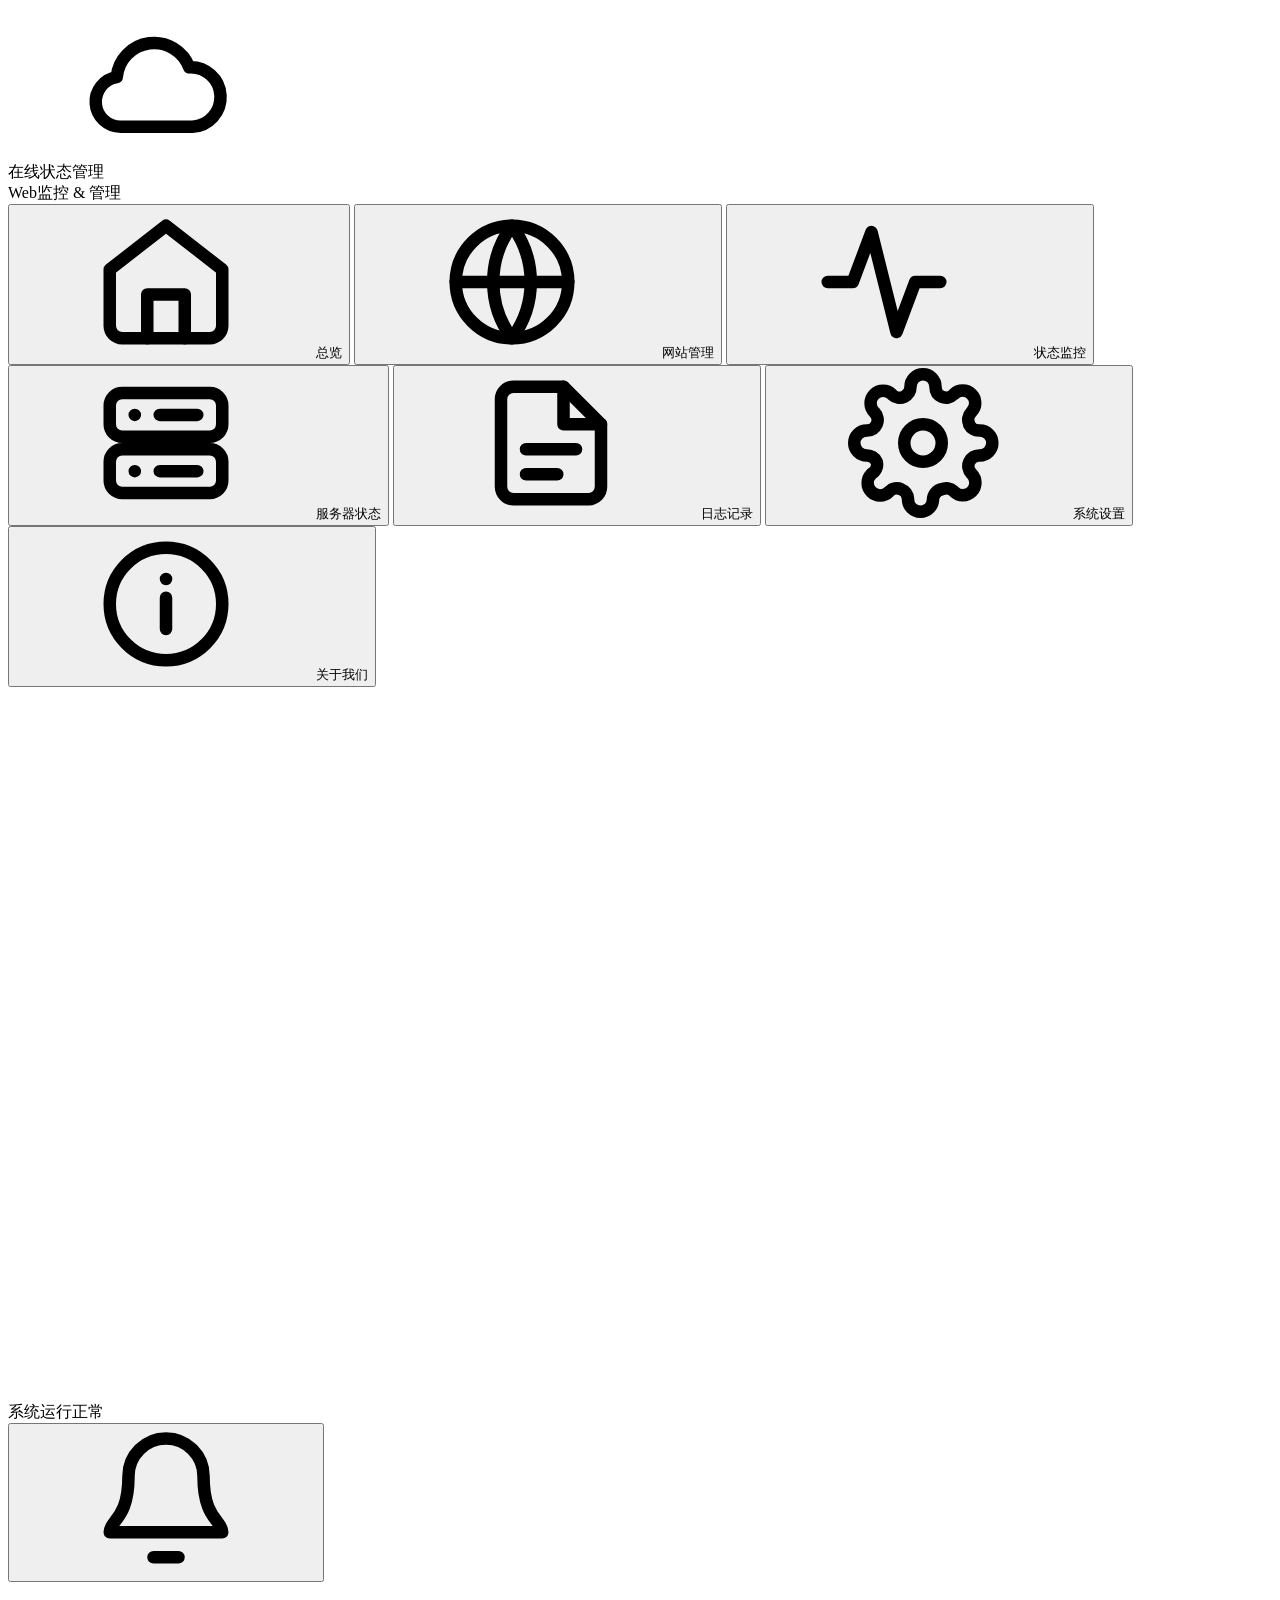
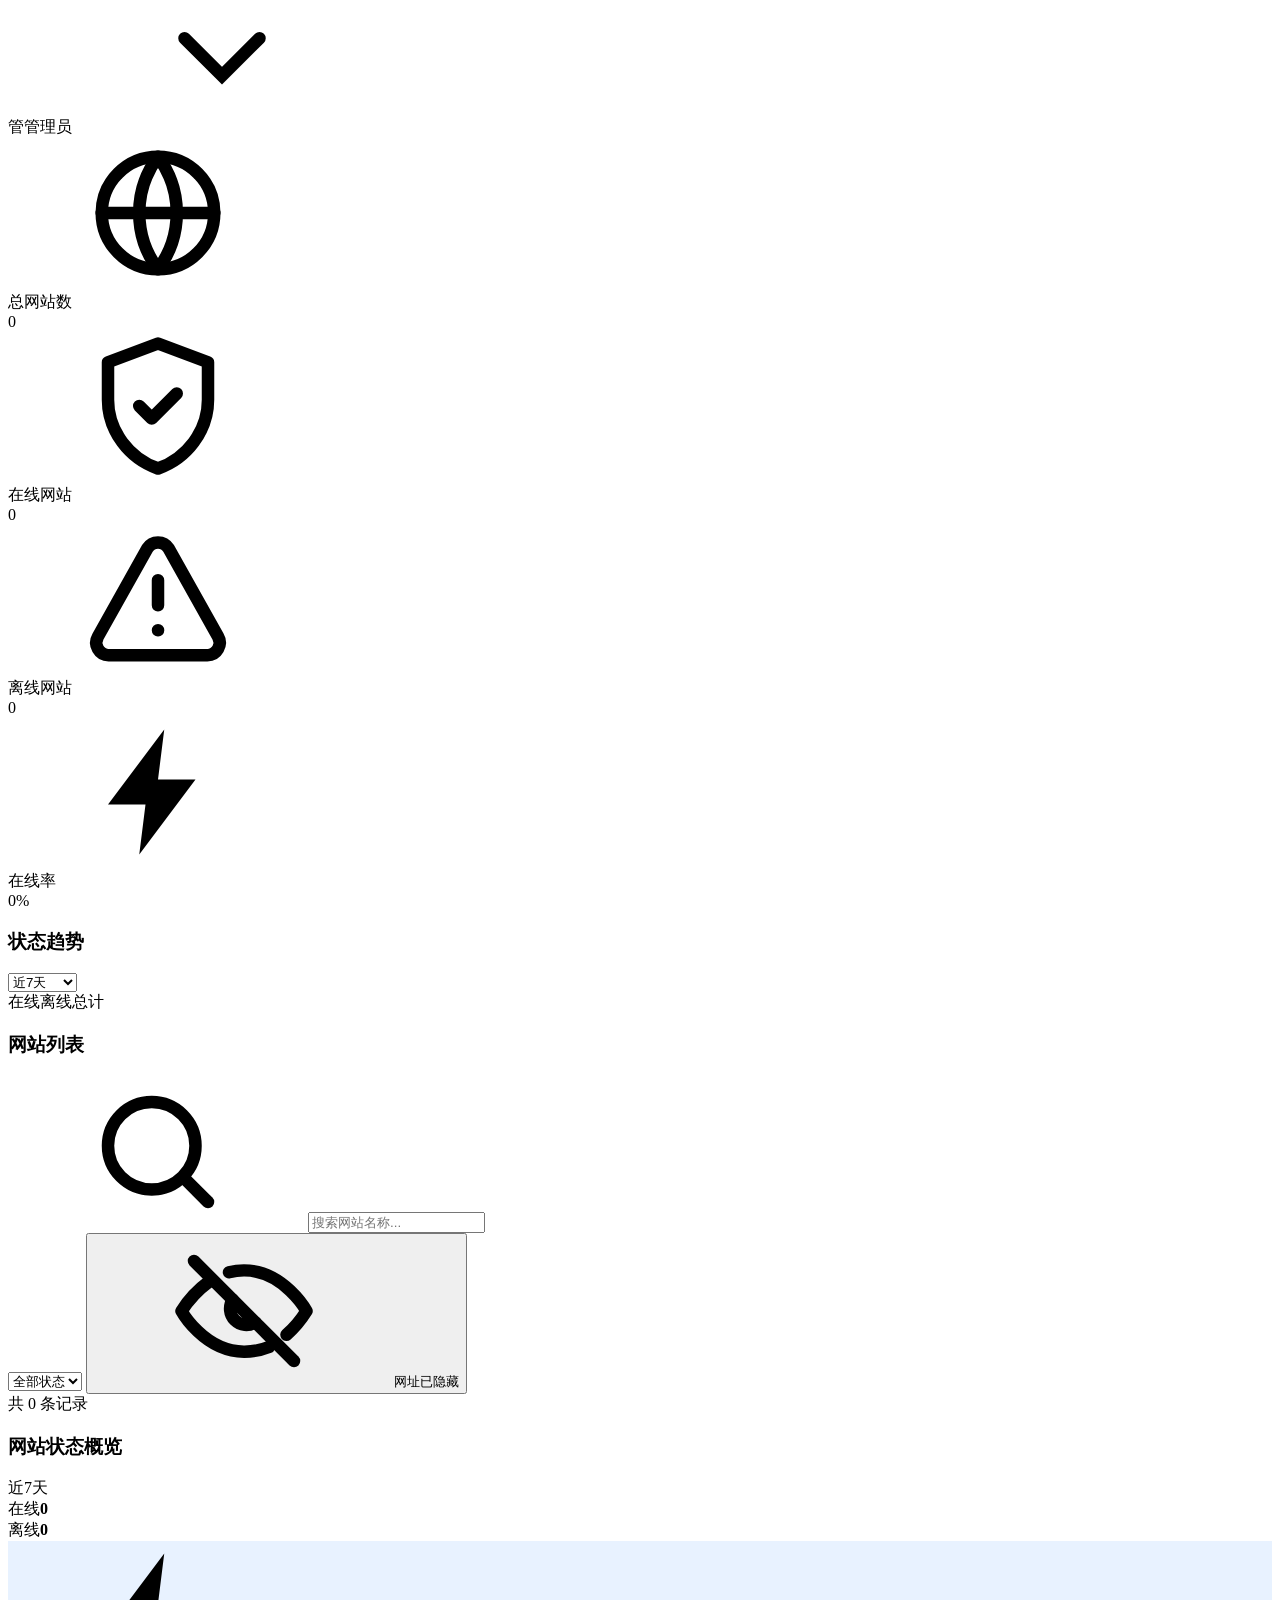
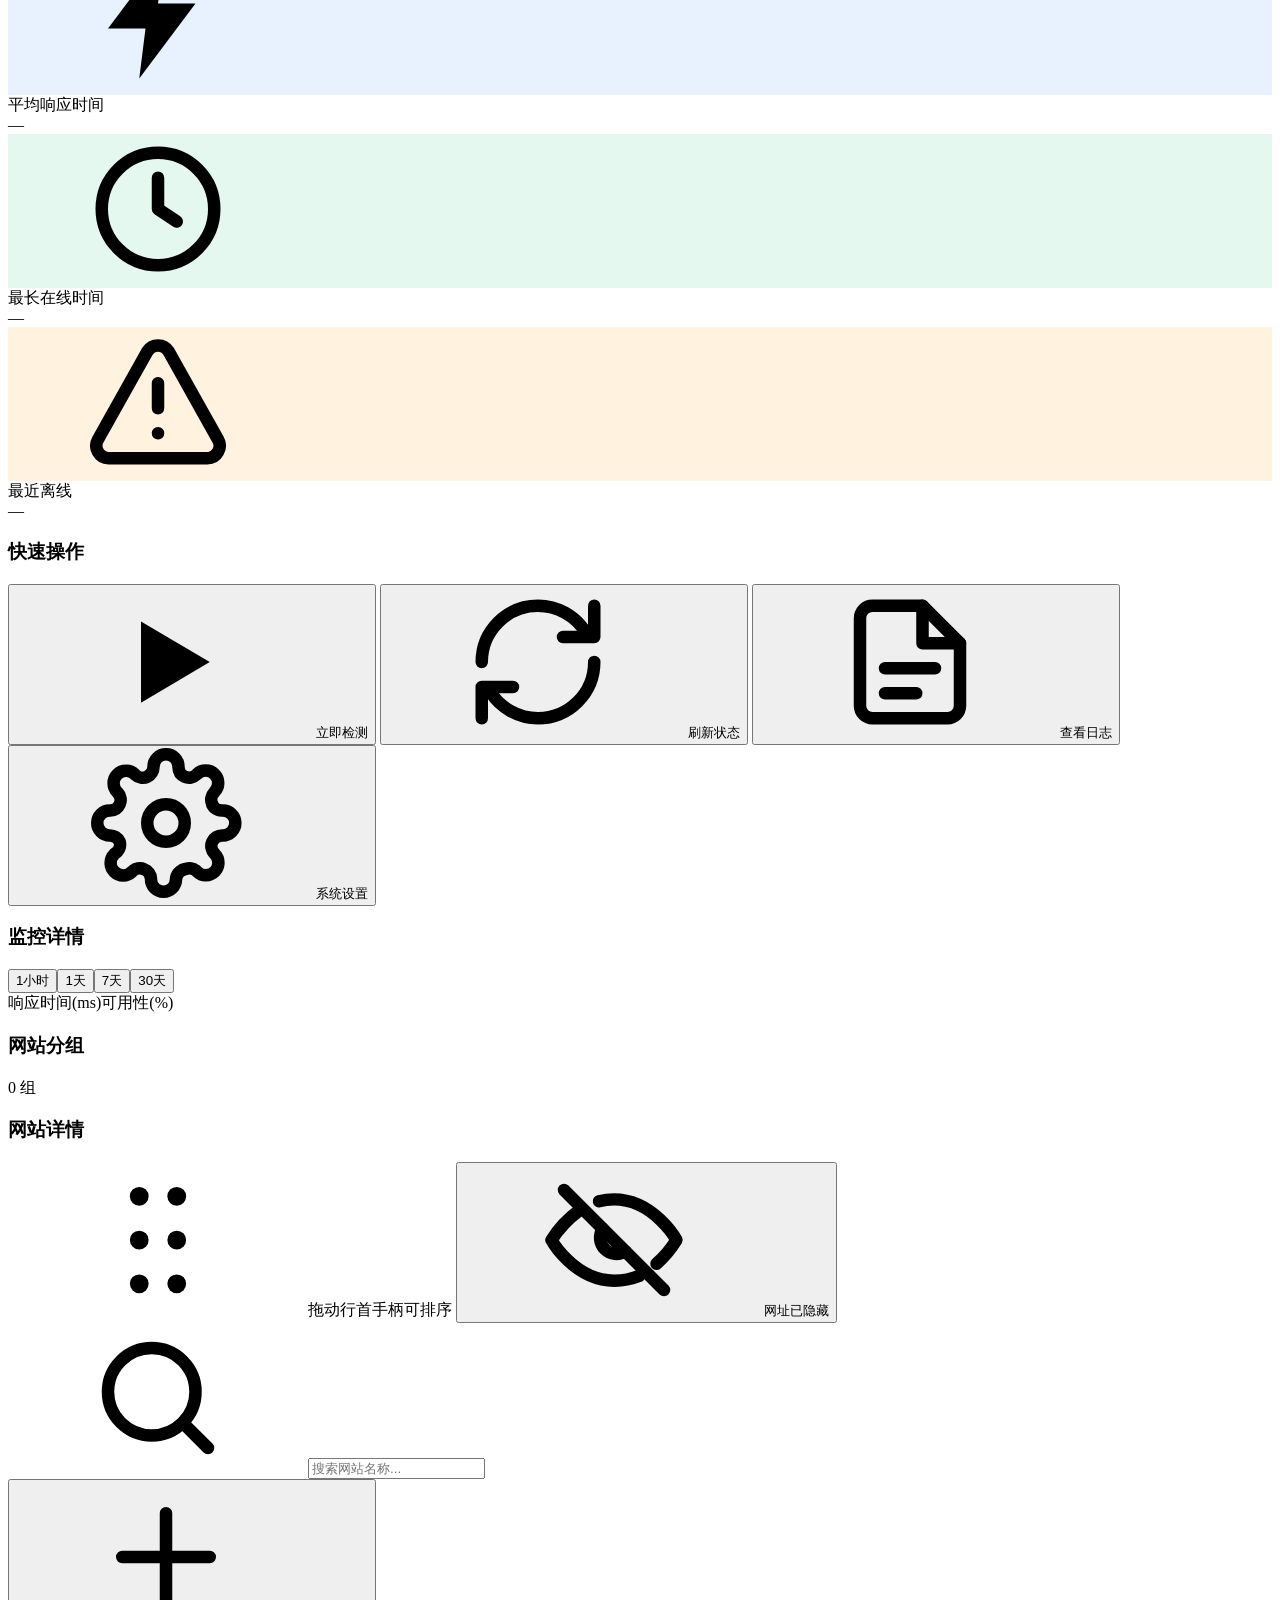
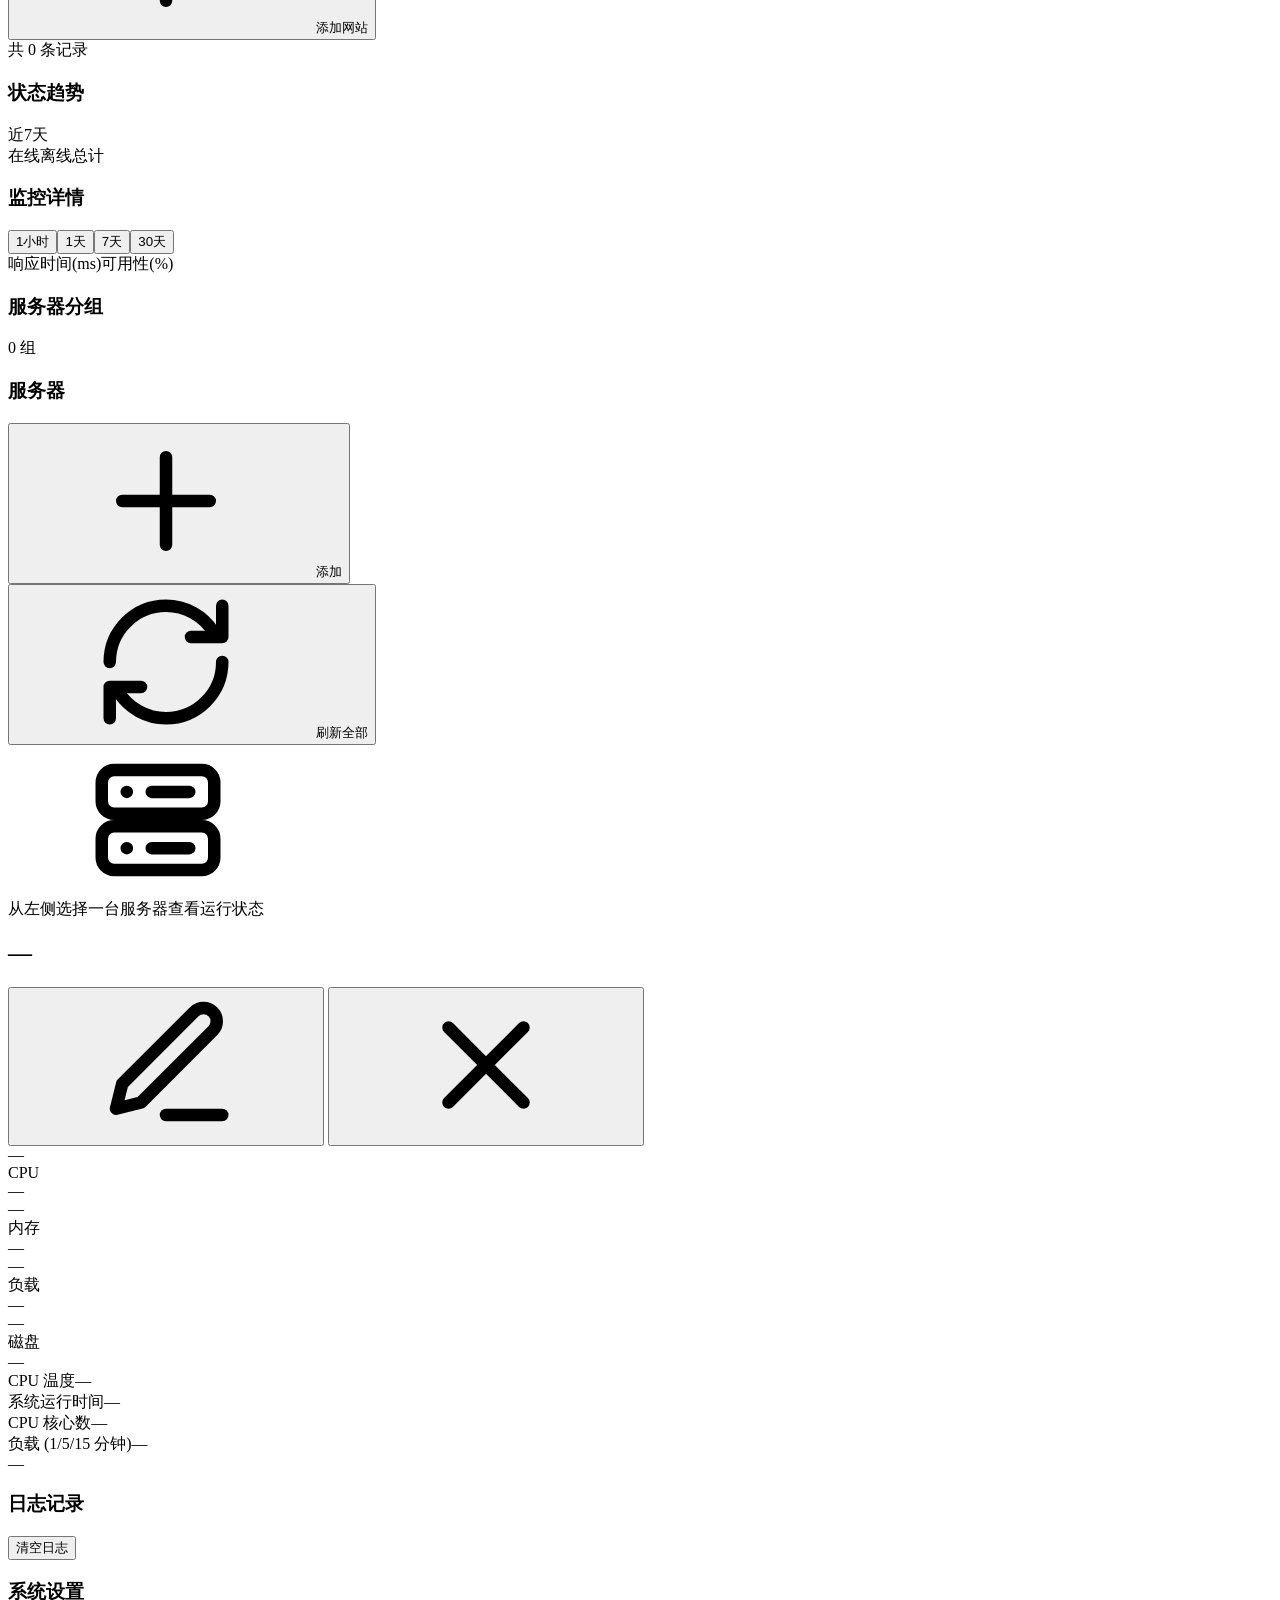
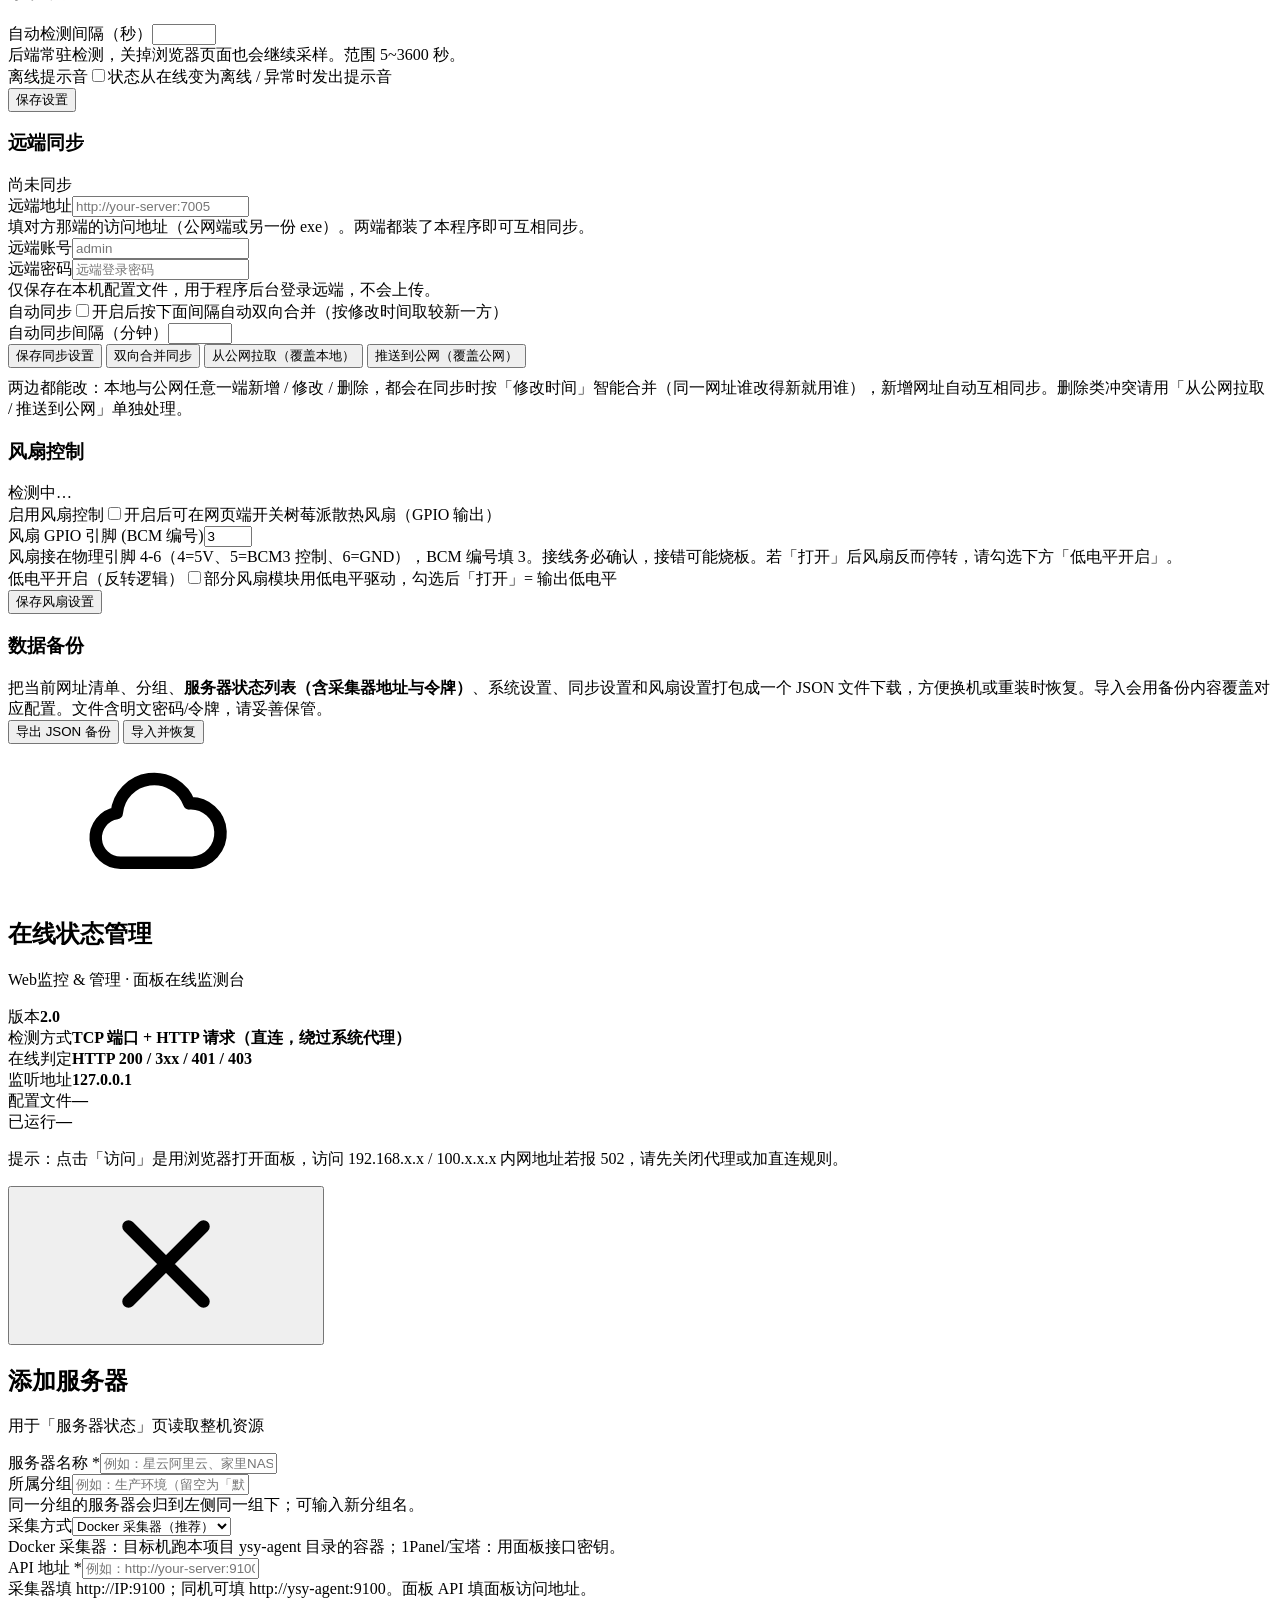
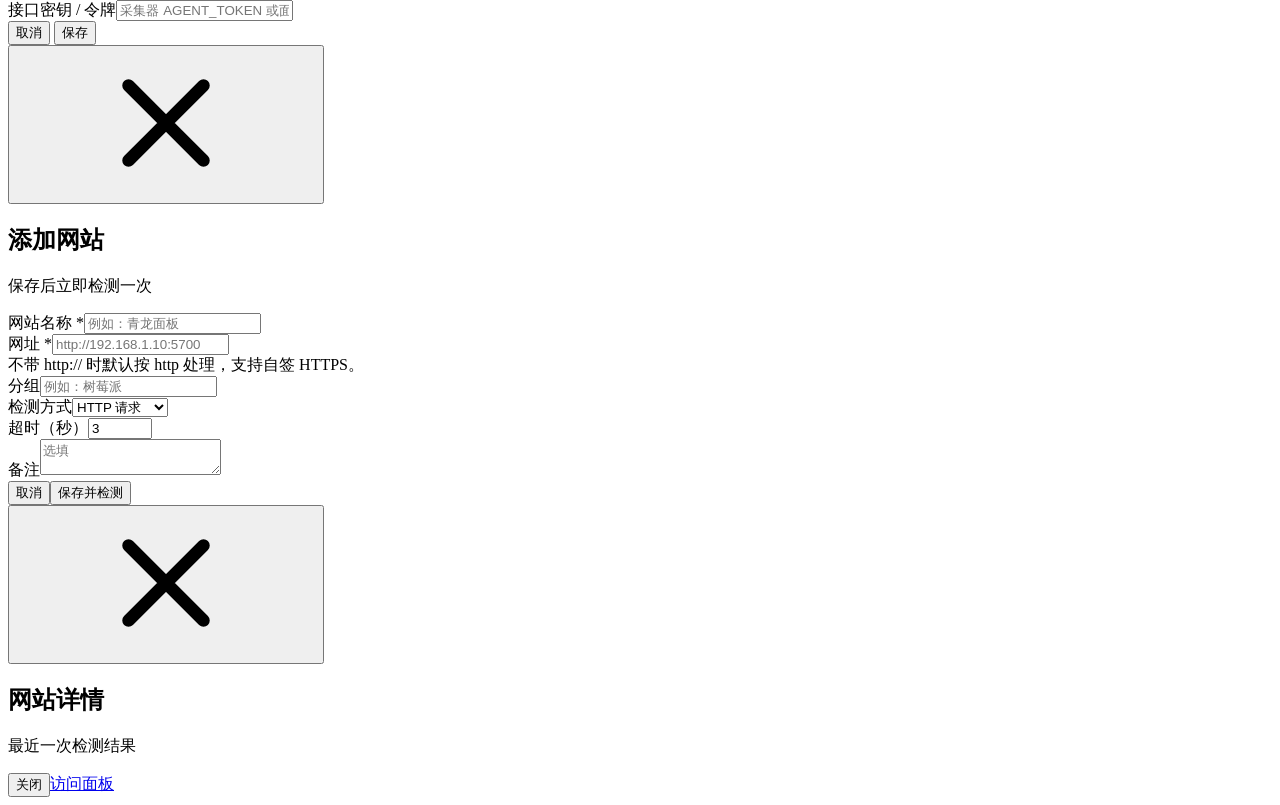
==== commit fbf4ad65: "Add server groups, 3-column status view and full backup/restore" ====
--- a/web/index.html
+++ b/web/index.html
@@ -217,10 +217,18 @@
       <!-- ---------- 服务器状态 ---------- -->
       <section class="view hidden" id="view-system">
         <div class="sys-layout">
-          <!-- 左：服务器小卡列表 -->
+          <!-- 左1：分组 -->
+          <aside class="sys-groups">
+            <div class="sys-side-head">
+              <h3><span class="head-bar"></span>服务器分组</h3>
+              <span class="head-hint" id="sys-group-total">0 组</span>
+            </div>
+            <div id="sys-group-list"></div>
+          </aside>
+          <!-- 左2：该分组的服务器小卡列表 -->
           <aside class="sys-side">
             <div class="sys-side-head">
-              <h3><span class="head-bar blue"></span>服务器 <span class="sys-count" id="sys-count"></span></h3>
+              <h3><span class="head-bar blue"></span><span id="sys-list-title">服务器</span> <span class="sys-count" id="sys-count"></span></h3>
               <button class="btn-add" id="btn-srv-add"><svg><use href="#i-plus"/></svg>添加</button>
             </div>
             <div class="sys-side-list" id="sys-side-list"></div>
@@ -332,8 +340,12 @@
 
         <div class="card page-card settings-card" style="margin-top:16px">
           <div class="card-head"><h3><span class="head-bar blue"></span>数据备份</h3></div>
-          <div class="help">把当前网址清单、分组、系统设置、同步设置和风扇设置打包成一个 JSON 文件下载到本地，方便换机或重装时留存。文件含同步密码（明文），请妥善保管。</div>
-          <div class="settings-actions"><button class="btn-add" id="btn-export">导出 JSON 备份</button></div>
+          <div class="help">把当前网址清单、分组、<b>服务器状态列表（含采集器地址与令牌）</b>、系统设置、同步设置和风扇设置打包成一个 JSON 文件下载，方便换机或重装时恢复。导入会用备份内容覆盖对应配置。文件含明文密码/令牌，请妥善保管。</div>
+          <div class="settings-actions">
+            <button class="btn-add" id="btn-export">导出 JSON 备份</button>
+            <button class="btn-add ghost" id="btn-import">导入并恢复</button>
+            <input type="file" id="import-file" accept="application/json,.json" style="display:none">
+          </div>
           <div class="fan-status" id="export-status-msg"></div>
         </div>
       </section>
@@ -371,6 +383,7 @@
     <div class="modal-body">
       <input type="hidden" id="sf-id">
       <div class="field"><label>服务器名称 *</label><input id="sf-name" placeholder="例如：星云阿里云、家里NAS、公司服务器" maxlength="40"></div>
+      <div class="field"><label>所属分组</label><input id="sf-group" list="sf-group-list" placeholder="例如：生产环境（留空为「默认分组」）" maxlength="30"><datalist id="sf-group-list"></datalist><div class="help">同一分组的服务器会归到左侧同一组下；可输入新分组名。</div></div>
       <div class="field"><label>采集方式</label><select id="sf-type"><option value="agent">Docker 采集器（推荐）</option><option value="1panel">1Panel API</option><option value="baota">宝塔 API</option></select><div class="help">Docker 采集器：目标机跑本项目 ysy-agent 目录的容器；1Panel/宝塔：用面板接口密钥。</div></div>
       <div class="field"><label>API 地址 *</label><input id="sf-base" placeholder="例如：http://your-server:9100" autocomplete="off"><div class="help">采集器填 http://IP:9100；同机可填 http://ysy-agent:9100。面板 API 填面板访问地址。</div></div>
       <div class="field"><label>接口密钥 / 令牌</label><input id="sf-key" type="password" placeholder="采集器 AGENT_TOKEN 或面板 API 密钥，没设可留空" autocomplete="off"></div>
